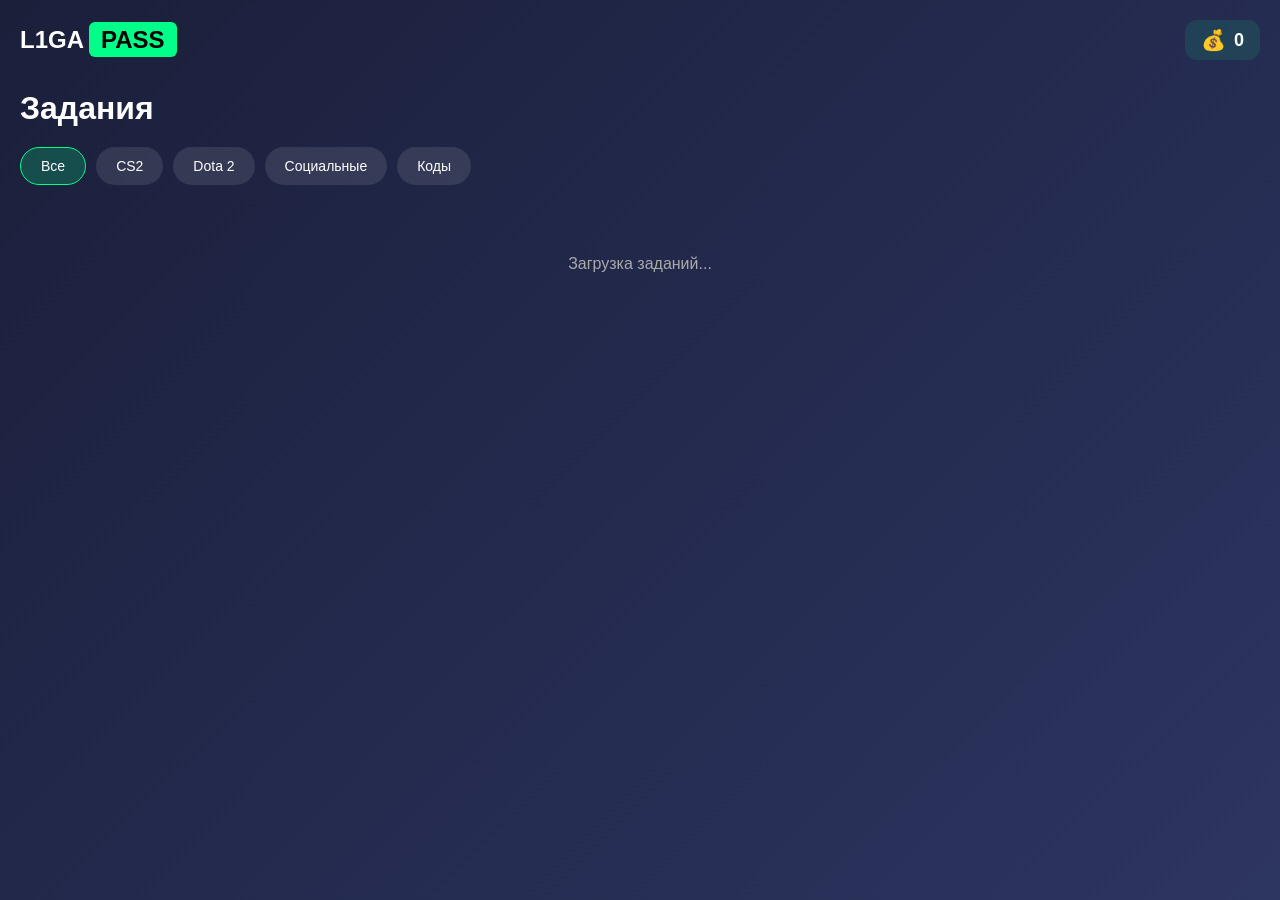
==== index.html @ b8427b1f "Add files via upload" ====
<!DOCTYPE html>
<html lang="ru">
<head>
    <meta charset="UTF-8">
    <meta name="viewport" content="width=device-width, initial-scale=1.0">
    <title>Задания</title>
    <script src="https://telegram.org/js/telegram-web-app.js"></script>
    <style>
        * {
            margin: 0;
            padding: 0;
            box-sizing: border-box;
        }

        body {
            font-family: -apple-system, BlinkMacSystemFont, 'Segoe UI', Roboto, sans-serif;
            background: linear-gradient(135deg, #1a1f3a 0%, #2d3561 100%);
            color: #fff;
            padding: 20px;
            min-height: 100vh;
        }

        .header {
            display: flex;
            justify-content: space-between;
            align-items: center;
            margin-bottom: 30px;
        }

        .logo {
            font-size: 24px;
            font-weight: bold;
        }

        .logo span {
            background: #00ff88;
            color: #000;
            padding: 4px 12px;
            border-radius: 6px;
            margin-left: 5px;
        }

        .balance {
            display: flex;
            align-items: center;
            gap: 8px;
            background: rgba(0, 255, 136, 0.1);
            padding: 8px 16px;
            border-radius: 12px;
            font-size: 18px;
            font-weight: 600;
        }

        .balance::before {
            content: '💰';
            font-size: 20px;
        }

        h1 {
            font-size: 32px;
            margin-bottom: 20px;
        }

        .tabs {
            display: flex;
            gap: 10px;
            margin-bottom: 25px;
            overflow-x: auto;
            padding-bottom: 5px;
        }

        .tab {
            background: rgba(255, 255, 255, 0.1);
            border: none;
            color: #fff;
            padding: 10px 20px;
            border-radius: 20px;
            cursor: pointer;
            font-size: 14px;
            white-space: nowrap;
            transition: all 0.3s;
        }

        .tab.active {
            background: rgba(0, 255, 136, 0.2);
            border: 1px solid #00ff88;
        }

        .task-card {
            background: linear-gradient(135deg, #2a3555 0%, #1f2744 100%);
            border-radius: 20px;
            padding: 20px;
            margin-bottom: 15px;
            position: relative;
            overflow: hidden;
            box-shadow: 0 4px 20px rgba(0, 0, 0, 0.3);
            transition: transform 0.3s;
        }

        .task-card:active {
            transform: scale(0.98);
        }

        .task-card.completed {
            opacity: 0.6;
        }

        .task-image {
            width: 100%;
            height: 180px;
            border-radius: 15px;
            margin-bottom: 15px;
            display: flex;
            align-items: center;
            justify-content: center;
            background: linear-gradient(135deg, #667eea 0%, #764ba2 100%);
            font-size: 60px;
            position: relative;
        }

        .task-image.reward {
            background: linear-gradient(135deg, #c6ea00 0%, #a0b900 100%);
        }

        .task-image .reward-badge {
            position: absolute;
            top: 15px;
            left: 15px;
            background: rgba(0, 0, 0, 0.7);
            padding: 8px 15px;
            border-radius: 10px;
            font-size: 16px;
            font-weight: bold;
            display: flex;
            align-items: center;
            gap: 5px;
        }

        .task-info {
            display: flex;
            align-items: center;
            gap: 10px;
            margin-bottom: 10px;
        }

        .task-reward {
            display: flex;
            align-items: center;
            gap: 5px;
            background: rgba(0, 255, 136, 0.2);
            padding: 6px 12px;
            border-radius: 8px;
            font-weight: 600;
        }

        .task-status {
            padding: 6px 12px;
            border-radius: 8px;
            font-size: 12px;
            font-weight: 600;
        }

        .task-status.on-pause {
            background: rgba(255, 68, 68, 0.2);
            color: #ff4444;
        }

        .task-status.completed-status {
            background: rgba(0, 255, 136, 0.2);
            color: #00ff88;
        }

        .task-progress {
            display: flex;
            align-items: center;
            gap: 10px;
            margin-top: 10px;
            font-size: 14px;
            color: #aaa;
        }

        .progress-bar {
            flex: 1;
            height: 6px;
            background: rgba(255, 255, 255, 0.1);
            border-radius: 3px;
            overflow: hidden;
        }

        .progress-fill {
            height: 100%;
            background: #00ff88;
            transition: width 0.3s;
        }

        .task-title {
            font-size: 18px;
            font-weight: 600;
            margin: 10px 0;
        }

        .task-description {
            color: #aaa;
            font-size: 14px;
            line-height: 1.5;
        }

        .btn {
            width: 100%;
            padding: 15px;
            border: none;
            border-radius: 12px;
            font-size: 16px;
            font-weight: 600;
            cursor: pointer;
            margin-top: 15px;
            transition: all 0.3s;
        }

        .btn-primary {
            background: #00ff88;
            color: #000;
        }

        .btn-primary:active {
            transform: scale(0.95);
        }

        .btn-disabled {
            background: rgba(255, 255, 255, 0.1);
            color: #666;
            cursor: not-allowed;
        }

        .loading {
            text-align: center;
            padding: 40px;
            color: #aaa;
        }

        .empty-state {
            text-align: center;
            padding: 60px 20px;
            color: #aaa;
        }

        .empty-state-icon {
            font-size: 80px;
            margin-bottom: 20px;
        }
    </style>
</head>
<body>
    <div class="header">
        <div class="logo">
            L1GA<span>PASS</span>
        </div>
        <div class="balance" id="balance">0</div>
    </div>

    <h1>Задания</h1>

    <div class="tabs">
        <button class="tab active" data-category="all">Все</button>
        <button class="tab" data-category="CS2">CS2</button>
        <button class="tab" data-category="Dota 2">Dota 2</button>
        <button class="tab" data-category="Социальные">Социальные</button>
        <button class="tab" data-category="Коды">Коды</button>
    </div>

    <div id="tasks-container">
        <div class="loading">Загрузка заданий...</div>
    </div>

    <script>
        const tg = window.Telegram.WebApp;
        tg.expand();
        tg.setHeaderColor('#1a1f3a');
        tg.setBackgroundColor('#1a1f3a');

        let userData = {
            balance: 0,
            completedTasks: []
        };

        let allTasks = [];
        let currentCategory = 'all';

        // Инициализация
        async function init() {
            const userId = tg.initDataUnsafe?.user?.id;
            
            if (!userId) {
                console.error('Не удалось получить ID пользователя');
                return;
            }

            // Загружаем данные пользователя
            await loadUserData(userId);
            
            // Загружаем задания
            await loadTasks();
            
            // Отображаем задания
            renderTasks();
        }

        // Загрузка данных пользователя (здесь должен быть запрос к твоему боту)
        async function loadUserData(userId) {
            // Временные данные для демо
            userData = {
                balance: 3000,
                completedTasks: []
            };
            
            document.getElementById('balance').textContent = userData.balance;
        }

        // Загрузка заданий
        async function loadTasks() {
            // Демо данные - замени на реальный API запрос
            allTasks = [
                {
                    id: 'task_1',
                    title: 'Приветственное задание: Первая ставка',
                    description: 'Сделай свою первую ставку на любое событие',
                    reward: 200,
                    category: 'CS2',
                    icon: '🎮',
                    status: 'on-pause',
                    progress: 0,
                    total: 1
                },
                {
                    id: 'task_2',
                    title: 'Поделись в соцсетях',
                    description: 'Поделись нашим ботом с друзьями',
                    reward: 150,
                    category: 'Социальные',
                    icon: '📱',
                    status: 'active',
                    progress: 0,
                    total: 1
                },
                {
                    id: 'task_3',
                    title: 'Турнир недели',
                    description: 'Участвуй в турнире и выиграй призы',
                    reward: 500,
                    category: 'Dota 2',
                    icon: '🏆',
                    status: 'active',
                    progress: 2,
                    total: 5
                }
            ];
        }

        // Отображение заданий
        function renderTasks() {
            const container = document.getElementById('tasks-container');
            
            const filteredTasks = currentCategory === 'all' 
                ? allTasks 
                : allTasks.filter(t => t.category === currentCategory);
            
            if (filteredTasks.length === 0) {
                container.innerHTML = `
                    <div class="empty-state">
                        <div class="empty-state-icon">📋</div>
                        <div>Нет заданий в этой категории</div>
                    </div>
                `;
                return;
            }

            container.innerHTML = filteredTasks.map(task => {
                const isCompleted = userData.completedTasks.includes(task.id);
                const progressPercent = Math.round((task.progress / task.total) * 100);
                
                return `
                    <div class="task-card ${isCompleted ? 'completed' : ''}" onclick="openTask('${task.id}')">
                        <div class="task-image ${task.icon === '💰' ? 'reward' : ''}">
                            <div class="reward-badge">💰 ${task.reward}</div>
                            <span style="font-size: 80px">${task.icon}</span>
                        </div>
                        
                        <div class="task-info">
                            <div class="task-reward">
                                💰 ${task.reward}
                            </div>
                            ${task.status === 'on-pause' ? `
                                <div class="task-status on-pause">❌ На паузе</div>
                            ` : ''}
                            ${isCompleted ? `
                                <div class="task-status completed-status">✅ Выполнено</div>
                            ` : ''}
                        </div>
                        
                        <div class="task-title">${task.title}</div>
                        <div class="task-description">${task.description}</div>
                        
                        ${task.total > 1 ? `
                            <div class="task-progress">
                                <div class="progress-bar">
                                    <div class="progress-fill" style="width: ${progressPercent}%"></div>
                                </div>
                                <span>${progressPercent}%</span>
                            </div>
                        ` : ''}
                        
                        ${!isCompleted && task.status !== 'on-pause' ? `
                            <button class="btn btn-primary" onclick="completeTask('${task.id}', event)">
                                Выполнить
                            </button>
                        ` : ''}
                        ${isCompleted ? `
                            <button class="btn btn-disabled">
                                ✅ Выполнено
                            </button>
                        ` : ''}
                    </div>
                `;
            }).join('');
        }

        // Открыть детали задания
        function openTask(taskId) {
            const task = allTasks.find(t => t.id === taskId);
            if (task) {
                tg.showAlert(`${task.title}\n\n${task.description}\n\nНаграда: ${task.reward} монет`);
            }
        }

        // Выполнить задание
        async function completeTask(taskId, event) {
            event.stopPropagation();
            
            const task = allTasks.find(t => t.id === taskId);
            if (!task) return;
            
            // Здесь должен быть запрос к твоему боту
            // Для демо просто обновляем локально
            userData.completedTasks.push(taskId);
            userData.balance += task.reward;
            
            document.getElementById('balance').textContent = userData.balance;
            
            tg.showAlert(`✅ Задание выполнено!\n\n+${task.reward} монет`);
            
            renderTasks();
        }

        // Переключение табов
        document.querySelectorAll('.tab').forEach(tab => {
            tab.addEventListener('click', () => {
                document.querySelectorAll('.tab').forEach(t => t.classList.remove('active'));
                tab.classList.add('active');
                currentCategory = tab.dataset.category;
                renderTasks();
            });
        });

        // Запуск
        init();
    </script>
</body>
</html>
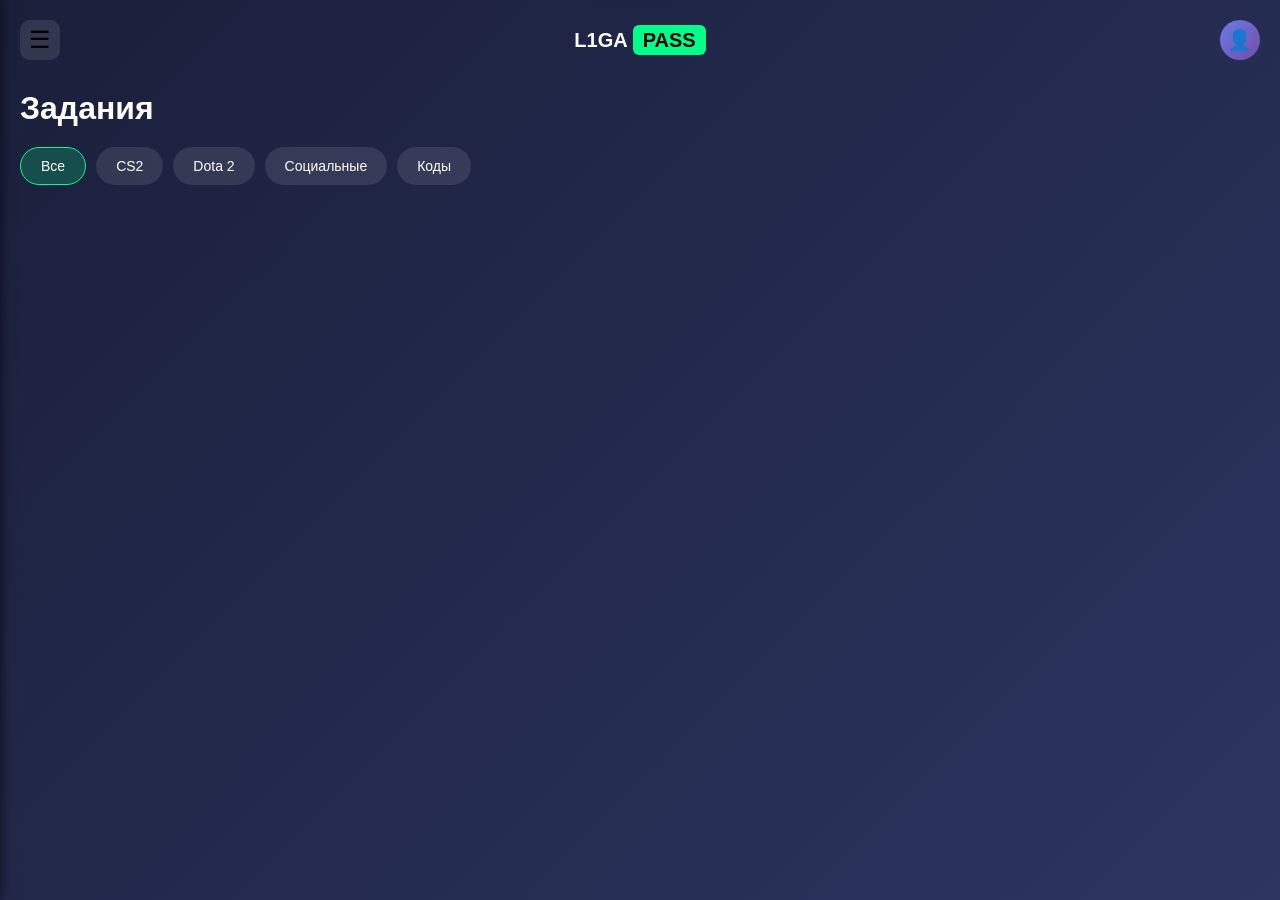
==== commit b8bd7706: "index.html" ====
--- a/index.html
+++ b/index.html
@@ -3,7 +3,7 @@
 <head>
     <meta charset="UTF-8">
     <meta name="viewport" content="width=device-width, initial-scale=1.0">
-    <title>Задания</title>
+    <title>L1GA PASS</title>
     <script src="https://telegram.org/js/telegram-web-app.js"></script>
     <style>
         * {
@@ -16,6 +16,93 @@
             font-family: -apple-system, BlinkMacSystemFont, 'Segoe UI', Roboto, sans-serif;
             background: linear-gradient(135deg, #1a1f3a 0%, #2d3561 100%);
             color: #fff;
+            min-height: 100vh;
+            overflow-x: hidden;
+        }
+
+        /* Бургер меню */
+        .menu-overlay {
+            position: fixed;
+            top: 0;
+            left: -300px;
+            width: 300px;
+            height: 100vh;
+            background: #1a1f3a;
+            z-index: 1000;
+            transition: left 0.3s;
+            padding: 20px;
+            box-shadow: 2px 0 10px rgba(0,0,0,0.5);
+        }
+
+        .menu-overlay.active {
+            left: 0;
+        }
+
+        .menu-backdrop {
+            position: fixed;
+            top: 0;
+            left: 0;
+            width: 100%;
+            height: 100vh;
+            background: rgba(0, 0, 0, 0.5);
+            z-index: 999;
+            display: none;
+        }
+
+        .menu-backdrop.active {
+            display: block;
+        }
+
+        .menu-close {
+            width: 32px;
+            height: 32px;
+            background: rgba(255,255,255,0.1);
+            border: none;
+            color: #fff;
+            font-size: 20px;
+            border-radius: 8px;
+            cursor: pointer;
+            margin-bottom: 30px;
+        }
+
+        .menu-items {
+            display: flex;
+            flex-direction: column;
+            gap: 5px;
+        }
+
+        .menu-item {
+            display: flex;
+            align-items: center;
+            gap: 15px;
+            padding: 15px;
+            background: rgba(255,255,255,0.05);
+            border-radius: 12px;
+            cursor: pointer;
+            transition: all 0.3s;
+            border: 2px solid transparent;
+        }
+
+        .menu-item.active {
+            background: rgba(0, 255, 136, 0.1);
+            border-color: #00ff88;
+        }
+
+        .menu-item:hover {
+            background: rgba(255,255,255,0.1);
+        }
+
+        .menu-item-icon {
+            font-size: 24px;
+        }
+
+        .menu-item-text {
+            font-size: 16px;
+            font-weight: 500;
+        }
+
+        /* Контейнер приложения */
+        .app-container {
             padding: 20px;
             min-height: 100vh;
         }
@@ -27,35 +114,150 @@
             margin-bottom: 30px;
         }
 
+        .burger-btn {
+            width: 40px;
+            height: 40px;
+            background: rgba(255,255,255,0.1);
+            border: none;
+            border-radius: 10px;
+            cursor: pointer;
+            display: flex;
+            align-items: center;
+            justify-content: center;
+            font-size: 24px;
+        }
+
         .logo {
-            font-size: 24px;
+            font-size: 20px;
             font-weight: bold;
         }
 
         .logo span {
             background: #00ff88;
             color: #000;
-            padding: 4px 12px;
+            padding: 4px 10px;
             border-radius: 6px;
             margin-left: 5px;
         }
 
-        .balance {
-            display: flex;
-            align-items: center;
-            gap: 8px;
-            background: rgba(0, 255, 136, 0.1);
-            padding: 8px 16px;
+        .user-avatar {
+            width: 40px;
+            height: 40px;
+            border-radius: 50%;
+            background: linear-gradient(135deg, #667eea 0%, #764ba2 100%);
+            display: flex;
+            align-items: center;
+            justify-content: center;
+            font-size: 20px;
+            cursor: pointer;
+        }
+
+        /* Страницы */
+        .page {
+            display: none;
+        }
+
+        .page.active {
+            display: block;
+        }
+
+        /* Профиль */
+        .profile-header {
+            text-align: center;
+            margin-bottom: 30px;
+        }
+
+        .profile-avatar {
+            width: 80px;
+            height: 80px;
+            border-radius: 50%;
+            margin: 0 auto 15px;
+            background: linear-gradient(135deg, #667eea 0%, #764ba2 100%);
+            display: flex;
+            align-items: center;
+            justify-content: center;
+            font-size: 40px;
+        }
+
+        .profile-id {
+            color: #00ff88;
+            font-size: 12px;
+            margin-bottom: 5px;
+        }
+
+        .profile-name {
+            font-size: 24px;
+            font-weight: bold;
+            margin-bottom: 20px;
+        }
+
+        .balance-card {
+            background: linear-gradient(135deg, #2a3555 0%, #1f2744 100%);
+            border-radius: 20px;
+            padding: 25px;
+            margin-bottom: 20px;
+            text-align: center;
+        }
+
+        .balance-label {
+            color: #00ff88;
+            font-size: 14px;
+            margin-bottom: 10px;
+        }
+
+        .balance-amount {
+            font-size: 36px;
+            font-weight: bold;
+            display: flex;
+            align-items: center;
+            justify-content: center;
+            gap: 10px;
+        }
+
+        .stats-grid {
+            display: grid;
+            grid-template-columns: 1fr 1fr;
+            gap: 15px;
+            margin-bottom: 20px;
+        }
+
+        .stat-card {
+            background: linear-gradient(135deg, #2a3555 0%, #1f2744 100%);
+            border-radius: 15px;
+            padding: 20px;
+            text-align: center;
+        }
+
+        .stat-label {
+            color: #aaa;
+            font-size: 12px;
+            margin-bottom: 8px;
+            text-transform: uppercase;
+        }
+
+        .stat-value {
+            font-size: 28px;
+            font-weight: bold;
+        }
+
+        .stat-rank {
+            background: linear-gradient(135deg, #667eea 0%, #764ba2 100%);
+        }
+
+        .btn-profile {
+            width: 100%;
+            padding: 15px;
+            background: rgba(255,255,255,0.1);
+            border: none;
             border-radius: 12px;
-            font-size: 18px;
+            color: #fff;
+            font-size: 16px;
             font-weight: 600;
-        }
-
-        .balance::before {
-            content: '💰';
-            font-size: 20px;
-        }
-
+            cursor: pointer;
+            margin-top: 10px;
+        }
+
+        /* Задания */
         h1 {
             font-size: 32px;
             margin-bottom: 20px;
@@ -160,37 +362,9 @@
             font-weight: 600;
         }
 
-        .task-status.on-pause {
-            background: rgba(255, 68, 68, 0.2);
-            color: #ff4444;
-        }
-
         .task-status.completed-status {
             background: rgba(0, 255, 136, 0.2);
             color: #00ff88;
-        }
-
-        .task-progress {
-            display: flex;
-            align-items: center;
-            gap: 10px;
-            margin-top: 10px;
-            font-size: 14px;
-            color: #aaa;
-        }
-
-        .progress-bar {
-            flex: 1;
-            height: 6px;
-            background: rgba(255, 255, 255, 0.1);
-            border-radius: 3px;
-            overflow: hidden;
-        }
-
-        .progress-fill {
-            height: 100%;
-            background: #00ff88;
-            transition: width 0.3s;
         }
 
         .task-title {
@@ -232,44 +406,156 @@
             cursor: not-allowed;
         }
 
-        .loading {
-            text-align: center;
-            padding: 40px;
-            color: #aaa;
-        }
-
-        .empty-state {
-            text-align: center;
-            padding: 60px 20px;
-            color: #aaa;
-        }
-
-        .empty-state-icon {
-            font-size: 80px;
-            margin-bottom: 20px;
+        .notification {
+            position: fixed;
+            top: 20px;
+            left: 50%;
+            transform: translateX(-50%) translateY(-100px);
+            background: linear-gradient(135deg, #2a3555 0%, #1f2744 100%);
+            padding: 15px 25px;
+            border-radius: 12px;
+            box-shadow: 0 4px 20px rgba(0,0,0,0.5);
+            z-index: 2000;
+            transition: transform 0.3s;
+            display: flex;
+            align-items: center;
+            gap: 10px;
+        }
+
+        .notification.show {
+            transform: translateX(-50%) translateY(0);
+        }
+
+        .notification-icon {
+            font-size: 24px;
         }
     </style>
 </head>
 <body>
-    <div class="header">
-        <div class="logo">
-            L1GA<span>PASS</span>
+    <!-- Меню -->
+    <div class="menu-backdrop" id="menuBackdrop" onclick="closeMenu()"></div>
+    <div class="menu-overlay" id="menuOverlay">
+        <button class="menu-close" onclick="closeMenu()">✕</button>
+        
+        <div class="menu-items">
+            <div class="menu-item active" data-page="tasks">
+                <span class="menu-item-icon">🎮</span>
+                <span class="menu-item-text">Задания</span>
+            </div>
+            <div class="menu-item" data-page="profile">
+                <span class="menu-item-icon">👤</span>
+                <span class="menu-item-text">Профиль</span>
+            </div>
+            <div class="menu-item" data-page="season">
+                <span class="menu-item-icon">🎫</span>
+                <span class="menu-item-text">Season Pass</span>
+            </div>
+            <div class="menu-item" data-page="shop">
+                <span class="menu-item-icon">🛒</span>
+                <span class="menu-item-text">Магазин</span>
+            </div>
+            <div class="menu-item" data-page="rating">
+                <span class="menu-item-icon">🏆</span>
+                <span class="menu-item-text">Рейтинг</span>
+            </div>
         </div>
-        <div class="balance" id="balance">0</div>
     </div>
 
-    <h1>Задания</h1>
-
-    <div class="tabs">
-        <button class="tab active" data-category="all">Все</button>
-        <button class="tab" data-category="CS2">CS2</button>
-        <button class="tab" data-category="Dota 2">Dota 2</button>
-        <button class="tab" data-category="Социальные">Социальные</button>
-        <button class="tab" data-category="Коды">Коды</button>
+    <!-- Уведомление -->
+    <div class="notification" id="notification">
+        <span class="notification-icon">✅</span>
+        <span id="notificationText"></span>
     </div>
 
-    <div id="tasks-container">
-        <div class="loading">Загрузка заданий...</div>
+    <!-- Контейнер -->
+    <div class="app-container">
+        <div class="header">
+            <button class="burger-btn" onclick="openMenu()">☰</button>
+            <div class="logo">L1GA<span>PASS</span></div>
+            <div class="user-avatar" onclick="showPage('profile')">
+                <span id="userAvatarIcon">👤</span>
+            </div>
+        </div>
+
+        <!-- Страница: Профиль -->
+        <div class="page" id="page-profile">
+            <div class="profile-header">
+                <div class="profile-avatar">
+                    <span id="profileAvatarIcon">👤</span>
+                </div>
+                <div class="profile-id" id="profileId">#12345678</div>
+                <div class="profile-name" id="profileName">kwke</div>
+            </div>
+
+            <div class="balance-card">
+                <div class="balance-label">LIGA COIN</div>
+                <div class="balance-amount">
+                    💰 <span id="profileBalance">0</span>
+                </div>
+            </div>
+
+            <div class="stats-grid">
+                <div class="stat-card">
+                    <div class="stat-label">Активировано кодов</div>
+                    <div class="stat-value" id="statCodes">0</div>
+                </div>
+                <div class="stat-card stat-rank">
+                    <div class="stat-label">Рейтинг</div>
+                    <div class="stat-value" id="statRank">#999</div>
+                </div>
+                <div class="stat-card">
+                    <div class="stat-label">Завершено</div>
+                    <div class="stat-value" id="statCompleted">0</div>
+                </div>
+                <div class="stat-card">
+                    <div class="stat-label">Стоимость рюкзака</div>
+                    <div class="stat-value" style="font-size: 18px">💰 <span id="statValue">0</span></div>
+                </div>
+            </div>
+
+            <button class="btn-profile">Редактировать профиль</button>
+            <button class="btn-profile">Открыть рюкзак</button>
+        </div>
+
+        <!-- Страница: Задания -->
+        <div class="page active" id="page-tasks">
+            <h1>Задания</h1>
+
+            <div class="tabs">
+                <button class="tab active" data-category="all">Все</button>
+                <button class="tab" data-category="CS2">CS2</button>
+                <button class="tab" data-category="Dota 2">Dota 2</button>
+                <button class="tab" data-category="Социальные">Социальные</button>
+                <button class="tab" data-category="Коды">Коды</button>
+            </div>
+
+            <div id="tasks-container"></div>
+        </div>
+
+        <!-- Другие страницы (заглушки) -->
+        <div class="page" id="page-season">
+            <h1>Season Pass</h1>
+            <div style="text-align: center; padding: 60px 20px; color: #aaa;">
+                <div style="font-size: 80px; margin-bottom: 20px;">🎫</div>
+                <div>Скоро здесь появится Season Pass</div>
+            </div>
+        </div>
+
+        <div class="page" id="page-shop">
+            <h1>Магазин</h1>
+            <div style="text-align: center; padding: 60px 20px; color: #aaa;">
+                <div style="font-size: 80px; margin-bottom: 20px;">🛒</div>
+                <div>Магазин в разработке</div>
+            </div>
+        </div>
+
+        <div class="page" id="page-rating">
+            <h1>Рейтинг</h1>
+            <div style="text-align: center; padding: 60px 20px; color: #aaa;">
+                <div style="font-size: 80px; margin-bottom: 20px;">🏆</div>
+                <div>Таблица лидеров скоро</div>
+            </div>
+        </div>
     </div>
 
     <script>
@@ -280,45 +566,96 @@
 
         let userData = {
             balance: 0,
-            completedTasks: []
+            completedTasks: [],
+            codesActivated: 0,
+            rank: 999,
+            backpackValue: 0
         };
 
         let allTasks = [];
         let currentCategory = 'all';
 
+        // Меню
+        function openMenu() {
+            document.getElementById('menuOverlay').classList.add('active');
+            document.getElementById('menuBackdrop').classList.add('active');
+        }
+
+        function closeMenu() {
+            document.getElementById('menuOverlay').classList.remove('active');
+            document.getElementById('menuBackdrop').classList.remove('active');
+        }
+
+        // Переключение страниц
+        function showPage(pageName) {
+            document.querySelectorAll('.page').forEach(p => p.classList.remove('active'));
+            document.getElementById(`page-${pageName}`).classList.add('active');
+            
+            document.querySelectorAll('.menu-item').forEach(m => m.classList.remove('active'));
+            document.querySelector(`[data-page="${pageName}"]`)?.classList.add('active');
+            
+            closeMenu();
+            
+            if (pageName === 'profile') {
+                updateProfile();
+            }
+        }
+
+        // Уведомления
+        function showNotification(text, icon = '✅') {
+            const notification = document.getElementById('notification');
+            const iconEl = notification.querySelector('.notification-icon');
+            const textEl = document.getElementById('notificationText');
+            
+            iconEl.textContent = icon;
+            textEl.textContent = text;
+            
+            notification.classList.add('show');
+            
+            setTimeout(() => {
+                notification.classList.remove('show');
+            }, 3000);
+        }
+
         // Инициализация
         async function init() {
-            const userId = tg.initDataUnsafe?.user?.id;
-            
-            if (!userId) {
-                console.error('Не удалось получить ID пользователя');
-                return;
+            const user = tg.initDataUnsafe?.user;
+            
+            if (user) {
+                const emoji = user.first_name?.[0] || '👤';
+                document.getElementById('userAvatarIcon').textContent = emoji;
+                document.getElementById('profileAvatarIcon').textContent = emoji;
+                document.getElementById('profileName').textContent = user.first_name || 'User';
+                document.getElementById('profileId').textContent = `#${user.id}`;
             }
 
-            // Загружаем данные пользователя
-            await loadUserData(userId);
-            
-            // Загружаем задания
+            await loadUserData();
             await loadTasks();
-            
-            // Отображаем задания
             renderTasks();
-        }
-
-        // Загрузка данных пользователя (здесь должен быть запрос к твоему боту)
-        async function loadUserData(userId) {
-            // Временные данные для демо
+            updateProfile();
+        }
+
+        async function loadUserData() {
             userData = {
-                balance: 3000,
-                completedTasks: []
+                balance: 17610,
+                completedTasks: [],
+                codesActivated: 295,
+                rank: 186,
+                backpackValue: 3040000
             };
             
-            document.getElementById('balance').textContent = userData.balance;
-        }
-
-        // Загрузка заданий
+            updateProfile();
+        }
+
+        function updateProfile() {
+            document.getElementById('profileBalance').textContent = userData.balance.toLocaleString();
+            document.getElementById('statCodes').textContent = userData.codesActivated;
+            document.getElementById('statRank').textContent = `#${userData.rank}`;
+            document.getElementById('statCompleted').textContent = userData.completedTasks.length;
+            document.getElementById('statValue').textContent = userData.backpackValue.toLocaleString();
+        }
+
         async function loadTasks() {
-            // Демо данные - замени на реальный API запрос
             allTasks = [
                 {
                     id: 'task_1',
@@ -326,10 +663,7 @@
                     description: 'Сделай свою первую ставку на любое событие',
                     reward: 200,
                     category: 'CS2',
-                    icon: '🎮',
-                    status: 'on-pause',
-                    progress: 0,
-                    total: 1
+                    icon: '🎮'
                 },
                 {
                     id: 'task_2',
@@ -337,10 +671,7 @@
                     description: 'Поделись нашим ботом с друзьями',
                     reward: 150,
                     category: 'Социальные',
-                    icon: '📱',
-                    status: 'active',
-                    progress: 0,
-                    total: 1
+                    icon: '📱'
                 },
                 {
                     id: 'task_3',
@@ -348,15 +679,11 @@
                     description: 'Участвуй в турнире и выиграй призы',
                     reward: 500,
                     category: 'Dota 2',
-                    icon: '🏆',
-                    status: 'active',
-                    progress: 2,
-                    total: 5
+                    icon: '🏆'
                 }
             ];
         }
 
-        // Отображение заданий
         function renderTasks() {
             const container = document.getElementById('tasks-container');
             
@@ -366,8 +693,8 @@
             
             if (filteredTasks.length === 0) {
                 container.innerHTML = `
-                    <div class="empty-state">
-                        <div class="empty-state-icon">📋</div>
+                    <div style="text-align: center; padding: 60px 20px; color: #aaa;">
+                        <div style="font-size: 80px; margin-bottom: 20px;">📋</div>
                         <div>Нет заданий в этой категории</div>
                     </div>
                 `;
@@ -376,82 +703,48 @@
 
             container.innerHTML = filteredTasks.map(task => {
                 const isCompleted = userData.completedTasks.includes(task.id);
-                const progressPercent = Math.round((task.progress / task.total) * 100);
                 
                 return `
-                    <div class="task-card ${isCompleted ? 'completed' : ''}" onclick="openTask('${task.id}')">
+                    <div class="task-card ${isCompleted ? 'completed' : ''}">
                         <div class="task-image ${task.icon === '💰' ? 'reward' : ''}">
                             <div class="reward-badge">💰 ${task.reward}</div>
                             <span style="font-size: 80px">${task.icon}</span>
                         </div>
                         
                         <div class="task-info">
-                            <div class="task-reward">
-                                💰 ${task.reward}
-                            </div>
-                            ${task.status === 'on-pause' ? `
-                                <div class="task-status on-pause">❌ На паузе</div>
-                            ` : ''}
-                            ${isCompleted ? `
-                                <div class="task-status completed-status">✅ Выполнено</div>
-                            ` : ''}
+                            <div class="task-reward">💰 ${task.reward}</div>
+                            ${isCompleted ? `<div class="task-status completed-status">✅ Выполнено</div>` : ''}
                         </div>
                         
                         <div class="task-title">${task.title}</div>
                         <div class="task-description">${task.description}</div>
                         
-                        ${task.total > 1 ? `
-                            <div class="task-progress">
-                                <div class="progress-bar">
-                                    <div class="progress-fill" style="width: ${progressPercent}%"></div>
-                                </div>
-                                <span>${progressPercent}%</span>
-                            </div>
-                        ` : ''}
-                        
-                        ${!isCompleted && task.status !== 'on-pause' ? `
-                            <button class="btn btn-primary" onclick="completeTask('${task.id}', event)">
+                        ${!isCompleted ? `
+                            <button class="btn btn-primary" onclick="completeTask('${task.id}')">
                                 Выполнить
                             </button>
-                        ` : ''}
-                        ${isCompleted ? `
-                            <button class="btn btn-disabled">
-                                ✅ Выполнено
-                            </button>
-                        ` : ''}
+                        ` : `
+                            <button class="btn btn-disabled">✅ Выполнено</button>
+                        `}
                     </div>
                 `;
             }).join('');
         }
 
-        // Открыть детали задания
-        function openTask(taskId) {
-            const task = allTasks.find(t => t.id === taskId);
-            if (task) {
-                tg.showAlert(`${task.title}\n\n${task.description}\n\nНаграда: ${task.reward} монет`);
-            }
-        }
-
-        // Выполнить задание
-        async function completeTask(taskId, event) {
-            event.stopPropagation();
-            
+        async function completeTask(taskId) {
             const task = allTasks.find(t => t.id === taskId);
             if (!task) return;
             
-            // Здесь должен быть запрос к твоему боту
-            // Для демо просто обновляем локально
             userData.completedTasks.push(taskId);
             userData.balance += task.reward;
             
-            document.getElementById('balance').textContent = userData.balance;
-            
-            tg.showAlert(`✅ Задание выполнено!\n\n+${task.reward} монет`);
-            
+            updateProfile();
             renderTasks();
-        }
-
-        // Переключение табов
+            
+            showNotification(`Задание выполнено! +${task.reward} монет`, '✅');
+        }
+
+        // Табы
         document.querySelectorAll('.tab').forEach(tab => {
             tab.addEventListener('click', () => {
                 document.querySelectorAll('.tab').forEach(t => t.classList.remove('active'));
@@ -461,8 +754,14 @@
             });
         });
 
-        // Запуск
+        // Меню навигация
+        document.querySelectorAll('.menu-item').forEach(item => {
+            item.addEventListener('click', () => {
+                showPage(item.dataset.page);
+            });
+        });
+
         init();
     </script>
 </body>
-</html>+</html>
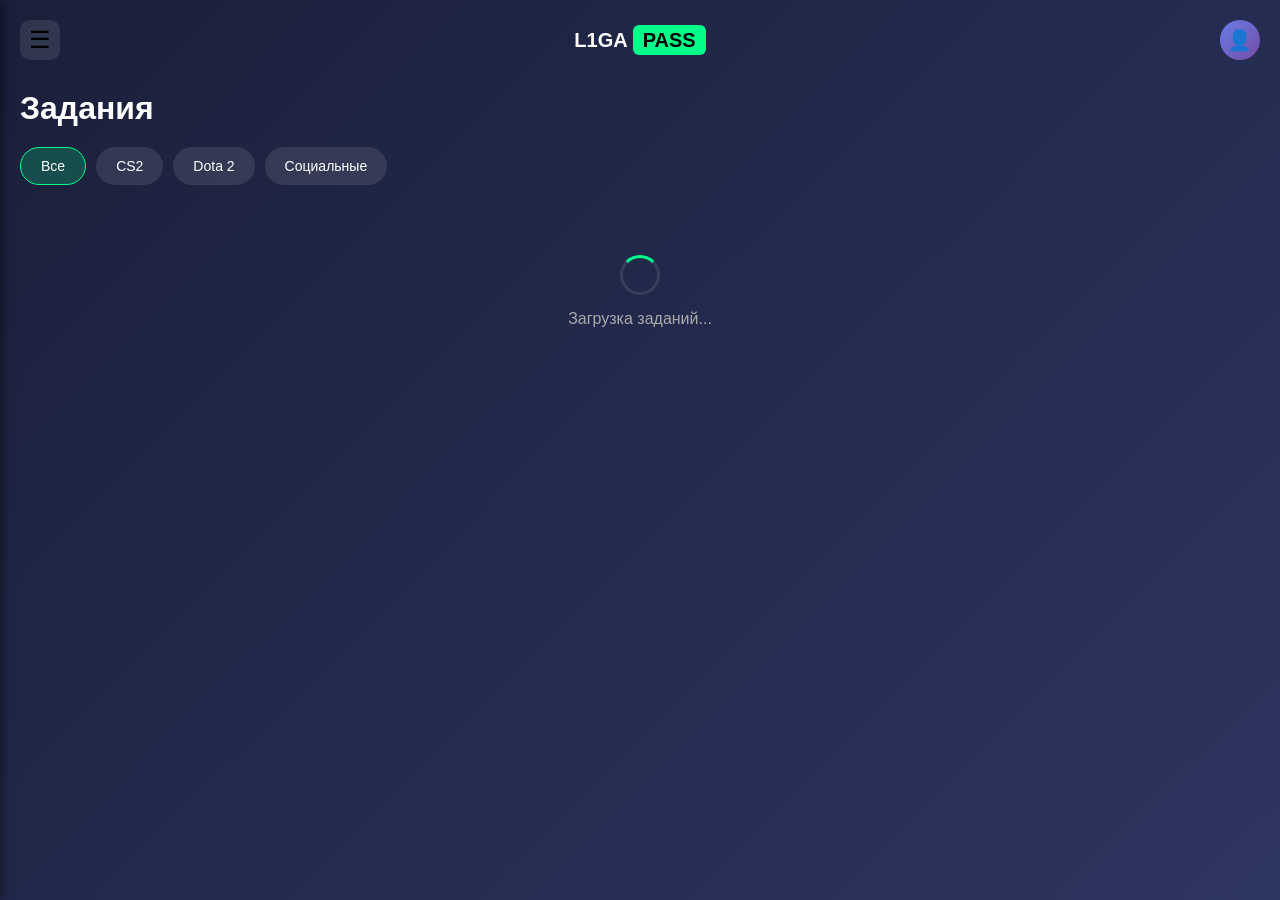
==== commit 23d26f70: "Update index.html" ====
--- a/index.html
+++ b/index.html
@@ -20,7 +20,88 @@
             overflow-x: hidden;
         }
 
-        /* Бургер меню */
+        /* Модальное окно регистрации */
+        .modal {
+            position: fixed;
+            top: 0;
+            left: 0;
+            width: 100%;
+            height: 100vh;
+            background: rgba(0, 0, 0, 0.9);
+            display: flex;
+            align-items: center;
+            justify-content: center;
+            z-index: 3000;
+            padding: 20px;
+        }
+
+        .modal-content {
+            background: linear-gradient(135deg, #2a3555 0%, #1f2744 100%);
+            border-radius: 20px;
+            padding: 40px 30px;
+            max-width: 400px;
+            width: 100%;
+            text-align: center;
+        }
+
+        .modal-icon {
+            font-size: 80px;
+            margin-bottom: 20px;
+        }
+
+        .modal-title {
+            font-size: 24px;
+            font-weight: bold;
+            margin-bottom: 10px;
+        }
+
+        .modal-text {
+            color: #aaa;
+            margin-bottom: 30px;
+            line-height: 1.5;
+        }
+
+        .input-group {
+            margin-bottom: 20px;
+        }
+
+        .input-label {
+            display: block;
+            text-align: left;
+            margin-bottom: 8px;
+            color: #aaa;
+            font-size: 14px;
+        }
+
+        .input {
+            width: 100%;
+            padding: 15px;
+            background: rgba(255,255,255,0.1);
+            border: 2px solid rgba(255,255,255,0.1);
+            border-radius: 12px;
+            color: #fff;
+            font-size: 16px;
+            transition: all 0.3s;
+        }
+
+        .input:focus {
+            outline: none;
+            border-color: #00ff88;
+            background: rgba(255,255,255,0.15);
+        }
+
+        .input-error {
+            border-color: #ff4444;
+        }
+
+        .error-text {
+            color: #ff4444;
+            font-size: 14px;
+            margin-top: 8px;
+            text-align: left;
+        }
+
+        /* Меню */
         .menu-overlay {
             position: fixed;
             top: 0;
@@ -101,7 +182,7 @@
             font-weight: 500;
         }
 
-        /* Контейнер приложения */
+        /* Контейнер */
         .app-container {
             padding: 20px;
             min-height: 100vh;
@@ -238,23 +319,6 @@
         .stat-value {
             font-size: 28px;
             font-weight: bold;
-        }
-
-        .stat-rank {
-            background: linear-gradient(135deg, #667eea 0%, #764ba2 100%);
-        }
-
-        .btn-profile {
-            width: 100%;
-            padding: 15px;
-            background: rgba(255,255,255,0.1);
-            border: none;
-            border-radius: 12px;
-            color: #fff;
-            font-size: 16px;
-            font-weight: 600;
-            cursor: pointer;
-            margin-top: 10px;
         }
 
         /* Задания */
@@ -293,18 +357,12 @@
             border-radius: 20px;
             padding: 20px;
             margin-bottom: 15px;
-            position: relative;
-            overflow: hidden;
             box-shadow: 0 4px 20px rgba(0, 0, 0, 0.3);
             transition: transform 0.3s;
         }
 
         .task-card:active {
             transform: scale(0.98);
-        }
-
-        .task-card.completed {
-            opacity: 0.6;
         }
 
         .task-image {
@@ -318,10 +376,6 @@
             background: linear-gradient(135deg, #667eea 0%, #764ba2 100%);
             font-size: 60px;
             position: relative;
-        }
-
-        .task-image.reward {
-            background: linear-gradient(135deg, #c6ea00 0%, #a0b900 100%);
         }
 
         .task-image .reward-badge {
@@ -333,9 +387,6 @@
             border-radius: 10px;
             font-size: 16px;
             font-weight: bold;
-            display: flex;
-            align-items: center;
-            gap: 5px;
         }
 
         .task-info {
@@ -343,6 +394,7 @@
             align-items: center;
             gap: 10px;
             margin-bottom: 10px;
+            flex-wrap: wrap;
         }
 
         .task-reward {
@@ -362,9 +414,19 @@
             font-weight: 600;
         }
 
-        .task-status.completed-status {
+        .task-status.completed {
             background: rgba(0, 255, 136, 0.2);
             color: #00ff88;
+        }
+
+        .task-status.checking {
+            background: rgba(255, 165, 0, 0.2);
+            color: #ffa500;
+        }
+
+        .task-status.pending {
+            background: rgba(100, 100, 255, 0.2);
+            color: #6464ff;
         }
 
         .task-title {
@@ -396,7 +458,17 @@
             color: #000;
         }
 
-        .btn-primary:active {
+        .btn-secondary {
+            background: rgba(100, 100, 255, 0.3);
+            color: #fff;
+        }
+
+        .btn-warning {
+            background: rgba(255, 165, 0, 0.3);
+            color: #fff;
+        }
+
+        .btn:active {
             transform: scale(0.95);
         }
 
@@ -426,12 +498,46 @@
             transform: translateX(-50%) translateY(0);
         }
 
-        .notification-icon {
-            font-size: 24px;
+        .loading {
+            text-align: center;
+            padding: 40px;
+            color: #aaa;
+        }
+
+        .loading-spinner {
+            border: 3px solid rgba(255,255,255,0.1);
+            border-top: 3px solid #00ff88;
+            border-radius: 50%;
+            width: 40px;
+            height: 40px;
+            animation: spin 1s linear infinite;
+            margin: 0 auto 15px;
+        }
+
+        @keyframes spin {
+            0% { transform: rotate(0deg); }
+            100% { transform: rotate(360deg); }
         }
     </style>
 </head>
 <body>
+    <!-- Модальное окно регистрации -->
+    <div class="modal" id="registrationModal" style="display: none;">
+        <div class="modal-content">
+            <div class="modal-icon">👋</div>
+            <div class="modal-title">Добро пожаловать!</div>
+            <div class="modal-text">Придумай свой уникальный никнейм</div>
+            
+            <div class="input-group">
+                <label class="input-label">Никнейм</label>
+                <input type="text" class="input" id="nicknameInput" placeholder="Введи ник" maxlength="20">
+                <div class="error-text" id="nicknameError" style="display: none;"></div>
+            </div>
+            
+            <button class="btn btn-primary" onclick="createProfile()">Создать профиль</button>
+        </div>
+    </div>
+
     <!-- Меню -->
     <div class="menu-backdrop" id="menuBackdrop" onclick="closeMenu()"></div>
     <div class="menu-overlay" id="menuOverlay">
@@ -446,18 +552,6 @@
                 <span class="menu-item-icon">👤</span>
                 <span class="menu-item-text">Профиль</span>
             </div>
-            <div class="menu-item" data-page="season">
-                <span class="menu-item-icon">🎫</span>
-                <span class="menu-item-text">Season Pass</span>
-            </div>
-            <div class="menu-item" data-page="shop">
-                <span class="menu-item-icon">🛒</span>
-                <span class="menu-item-text">Магазин</span>
-            </div>
-            <div class="menu-item" data-page="rating">
-                <span class="menu-item-icon">🏆</span>
-                <span class="menu-item-text">Рейтинг</span>
-            </div>
         </div>
     </div>
 
@@ -484,7 +578,7 @@
                     <span id="profileAvatarIcon">👤</span>
                 </div>
                 <div class="profile-id" id="profileId">#12345678</div>
-                <div class="profile-name" id="profileName">kwke</div>
+                <div class="profile-name" id="profileName">Loading...</div>
             </div>
 
             <div class="balance-card">
@@ -496,25 +590,14 @@
 
             <div class="stats-grid">
                 <div class="stat-card">
-                    <div class="stat-label">Активировано кодов</div>
-                    <div class="stat-value" id="statCodes">0</div>
-                </div>
-                <div class="stat-card stat-rank">
-                    <div class="stat-label">Рейтинг</div>
-                    <div class="stat-value" id="statRank">#999</div>
-                </div>
-                <div class="stat-card">
-                    <div class="stat-label">Завершено</div>
+                    <div class="stat-label">Завершено заданий</div>
                     <div class="stat-value" id="statCompleted">0</div>
                 </div>
                 <div class="stat-card">
-                    <div class="stat-label">Стоимость рюкзака</div>
-                    <div class="stat-value" style="font-size: 18px">💰 <span id="statValue">0</span></div>
+                    <div class="stat-label">На проверке</div>
+                    <div class="stat-value" id="statChecking">0</div>
                 </div>
             </div>
-
-            <button class="btn-profile">Редактировать профиль</button>
-            <button class="btn-profile">Открыть рюкзак</button>
         </div>
 
         <!-- Страница: Задания -->
@@ -526,34 +609,13 @@
                 <button class="tab" data-category="CS2">CS2</button>
                 <button class="tab" data-category="Dota 2">Dota 2</button>
                 <button class="tab" data-category="Социальные">Социальные</button>
-                <button class="tab" data-category="Коды">Коды</button>
             </div>
 
-            <div id="tasks-container"></div>
-        </div>
-
-        <!-- Другие страницы (заглушки) -->
-        <div class="page" id="page-season">
-            <h1>Season Pass</h1>
-            <div style="text-align: center; padding: 60px 20px; color: #aaa;">
-                <div style="font-size: 80px; margin-bottom: 20px;">🎫</div>
-                <div>Скоро здесь появится Season Pass</div>
-            </div>
-        </div>
-
-        <div class="page" id="page-shop">
-            <h1>Магазин</h1>
-            <div style="text-align: center; padding: 60px 20px; color: #aaa;">
-                <div style="font-size: 80px; margin-bottom: 20px;">🛒</div>
-                <div>Магазин в разработке</div>
-            </div>
-        </div>
-
-        <div class="page" id="page-rating">
-            <h1>Рейтинг</h1>
-            <div style="text-align: center; padding: 60px 20px; color: #aaa;">
-                <div style="font-size: 80px; margin-bottom: 20px;">🏆</div>
-                <div>Таблица лидеров скоро</div>
+            <div id="tasks-container">
+                <div class="loading">
+                    <div class="loading-spinner"></div>
+                    Загрузка заданий...
+                </div>
             </div>
         </div>
     </div>
@@ -564,16 +626,12 @@
         tg.setHeaderColor('#1a1f3a');
         tg.setBackgroundColor('#1a1f3a');
 
-        let userData = {
-            balance: 0,
-            completedTasks: [],
-            codesActivated: 0,
-            rank: 999,
-            backpackValue: 0
-        };
-
+        const API_URL = 'http://localhost:3000/api';
+        
+        let userData = null;
         let allTasks = [];
         let currentCategory = 'all';
+        let telegramId = null;
 
         // Меню
         function openMenu() {
@@ -604,12 +662,8 @@
         // Уведомления
         function showNotification(text, icon = '✅') {
             const notification = document.getElementById('notification');
-            const iconEl = notification.querySelector('.notification-icon');
-            const textEl = document.getElementById('notificationText');
-            
-            iconEl.textContent = icon;
-            textEl.textContent = text;
-            
+            notification.querySelector('.notification-icon').textContent = icon;
+            document.getElementById('notificationText').textContent = text;
             notification.classList.add('show');
             
             setTimeout(() => {
@@ -617,71 +671,93 @@
             }, 3000);
         }
 
-        // Инициализация
-        async function init() {
-            const user = tg.initDataUnsafe?.user;
-            
-            if (user) {
-                const emoji = user.first_name?.[0] || '👤';
-                document.getElementById('userAvatarIcon').textContent = emoji;
-                document.getElementById('profileAvatarIcon').textContent = emoji;
-                document.getElementById('profileName').textContent = user.first_name || 'User';
-                document.getElementById('profileId').textContent = `#${user.id}`;
+        // Регистрация
+        async function createProfile() {
+            const nickname = document.getElementById('nicknameInput').value.trim();
+            const errorEl = document.getElementById('nicknameError');
+            const inputEl = document.getElementById('nicknameInput');
+            
+            if (!nickname) {
+                errorEl.textContent = 'Введи никнейм';
+                errorEl.style.display = 'block';
+                inputEl.classList.add('input-error');
+                return;
             }
-
-            await loadUserData();
-            await loadTasks();
-            renderTasks();
-            updateProfile();
-        }
-
+            
+            if (nickname.length < 3) {
+                errorEl.textContent = 'Минимум 3 символа';
+                errorEl.style.display = 'block';
+                inputEl.classList.add('input-error');
+                return;
+            }
+
+            try {
+                const response = await fetch(`${API_URL}/user/create`, {
+                    method: 'POST',
+                    headers: { 'Content-Type': 'application/json' },
+                    body: JSON.stringify({ telegramId, nickname })
+                });
+                
+                const result = await response.json();
+                
+                if (result.success) {
+                    document.getElementById('registrationModal').style.display = 'none';
+                    await init();
+                    showNotification('Профиль создан! 🎉');
+                } else {
+                    errorEl.textContent = result.error;
+                    errorEl.style.display = 'block';
+                    inputEl.classList.add('input-error');
+                }
+            } catch (err) {
+                errorEl.textContent = 'Ошибка сервера';
+                errorEl.style.display = 'block';
+                inputEl.classList.add('input-error');
+            }
+        }
+
+        // Загрузка данных пользователя
         async function loadUserData() {
-            userData = {
-                balance: 17610,
-                completedTasks: [],
-                codesActivated: 295,
-                rank: 186,
-                backpackValue: 3040000
-            };
-            
-            updateProfile();
+            try {
+                const response = await fetch(`${API_URL}/user/${telegramId}`);
+                const data = await response.json();
+                
+                if (!data.exists) {
+                    document.getElementById('registrationModal').style.display = 'flex';
+                    return false;
+                }
+                
+                userData = data.user;
+                updateProfile();
+                return true;
+            } catch (err) {
+                console.error('Ошибка загрузки пользователя:', err);
+                return false;
+            }
         }
 
         function updateProfile() {
-            document.getElementById('profileBalance').textContent = userData.balance.toLocaleString();
-            document.getElementById('statCodes').textContent = userData.codesActivated;
-            document.getElementById('statRank').textContent = `#${userData.rank}`;
-            document.getElementById('statCompleted').textContent = userData.completedTasks.length;
-            document.getElementById('statValue').textContent = userData.backpackValue.toLocaleString();
-        }
-
+            if (!userData) return;
+            
+            document.getElementById('profileName').textContent = userData.nickname;
+            document.getElementById('profileId').textContent = `#${userData.telegram_id}`;
+            document.getElementById('profileBalance').textContent = userData.balance;
+            document.getElementById('statCompleted').textContent = userData.completedTasks || 0;
+            
+            const checking = allTasks.filter(t => t.user_status === 'checking').length;
+            document.getElementById('statChecking').textContent = checking;
+        }
+
+        // Загрузка заданий
         async function loadTasks() {
-            allTasks = [
-                {
-                    id: 'task_1',
-                    title: 'Приветственное задание: Первая ставка',
-                    description: 'Сделай свою первую ставку на любое событие',
-                    reward: 200,
-                    category: 'CS2',
-                    icon: '🎮'
-                },
-                {
-                    id: 'task_2',
-                    title: 'Поделись в соцсетях',
-                    description: 'Поделись нашим ботом с друзьями',
-                    reward: 150,
-                    category: 'Социальные',
-                    icon: '📱'
-                },
-                {
-                    id: 'task_3',
-                    title: 'Турнир недели',
-                    description: 'Участвуй в турнире и выиграй призы',
-                    reward: 500,
-                    category: 'Dota 2',
-                    icon: '🏆'
-                }
-            ];
+            try {
+                const response = await fetch(`${API_URL}/tasks/${telegramId}`);
+                const data = await response.json();
+                allTasks = data.tasks;
+                renderTasks();
+            } catch (err) {
+                console.error('Ошибка загрузки заданий:', err);
+            }
         }
 
         function renderTasks() {
@@ -702,46 +778,85 @@
             }
 
             container.innerHTML = filteredTasks.map(task => {
-                const isCompleted = userData.completedTasks.includes(task.id);
+                const status = task.user_status || 'new';
+                
+                let statusBadge = '';
+                let buttonHtml = '';
+                
+                if (status === 'completed') {
+                    statusBadge = '<div class="task-status completed">✅ Выполнено</div>';
+                    buttonHtml = '<button class="btn btn-disabled">✅ Выполнено</button>';
+                } else if (status === 'checking') {
+                    statusBadge = '<div class="task-status checking">⏳ На проверке</div>';
+                    buttonHtml = '<button class="btn btn-warning">⏳ Ожидает проверки</button>';
+                } else if (status === 'pending') {
+                    statusBadge = '<div class="task-status pending">📝 Принято</div>';
+                    buttonHtml = `<button class="btn btn-secondary" onclick="submitTask('${task.id}')">📤 Отправить на проверку</button>`;
+                } else {
+                    buttonHtml = `<button class="btn btn-primary" onclick="acceptTask('${task.id}')">✅ Принять задание</button>`;
+                }
                 
                 return `
-                    <div class="task-card ${isCompleted ? 'completed' : ''}">
-                        <div class="task-image ${task.icon === '💰' ? 'reward' : ''}">
+                    <div class="task-card">
+                        <div class="task-image">
                             <div class="reward-badge">💰 ${task.reward}</div>
                             <span style="font-size: 80px">${task.icon}</span>
                         </div>
                         
                         <div class="task-info">
                             <div class="task-reward">💰 ${task.reward}</div>
-                            ${isCompleted ? `<div class="task-status completed-status">✅ Выполнено</div>` : ''}
+                            ${statusBadge}
                         </div>
                         
                         <div class="task-title">${task.title}</div>
                         <div class="task-description">${task.description}</div>
                         
-                        ${!isCompleted ? `
-                            <button class="btn btn-primary" onclick="completeTask('${task.id}')">
-                                Выполнить
-                            </button>
-                        ` : `
-                            <button class="btn btn-disabled">✅ Выполнено</button>
-                        `}
+                        ${buttonHtml}
                     </div>
                 `;
             }).join('');
         }
 
-        async function completeTask(taskId) {
-            const task = allTasks.find(t => t.id === taskId);
-            if (!task) return;
-            
-            userData.completedTasks.push(taskId);
-            userData.balance += task.reward;
-            
-            updateProfile();
-            renderTasks();
-            
-            showNotification(`Задание выполнено! +${task.reward} монет`, '✅');
+        async function acceptTask(taskId) {
+            try {
+                const response = await fetch(`${API_URL}/task/accept`, {
+                    method: 'POST',
+                    headers: { 'Content-Type': 'application/json' },
+                    body: JSON.stringify({ telegramId, taskId })
+                });
+                
+                const result = await response.json();
+                
+                if (result.success) {
+                    await loadTasks();
+                    showNotification('Задание принято! Выполни его и отправь на проверку', '📝');
+                } else {
+                    showNotification(result.error, '❌');
+                }
+            } catch (err) {
+                showNotification('Ошибка сервера', '❌');
+            }
+        }
+
+        async function submitTask(taskId) {
+            try {
+                const response = await fetch(`${API_URL}/task/submit`, {
+                    method: 'POST',
+                    headers: { 'Content-Type': 'application/json' },
+                    body: JSON.stringify({ telegramId, taskId })
+                });
+                
+                const result = await response.json();
+                
+                if (result.success) {
+                    await loadTasks();
+                    showNotification('Задание отправлено на проверку! ⏳', '📤');
+                } else {
+                    showNotification(result.error, '❌');
+                }
+            } catch (err) {
+                showNotification('Ошибка сервера', '❌');
+            }
         }
 
         // Табы
@@ -761,6 +876,28 @@
             });
         });
 
+        // Инициализация
+        async function init() {
+            const user = tg.initDataUnsafe?.user;
+            
+            if (user) {
+                telegramId = user.id;
+                const emoji = user.first_name?.[0] || '👤';
+                document.getElementById('userAvatarIcon').textContent = emoji;
+                document.getElementById('profileAvatarIcon').textContent = emoji;
+                
+                const userLoaded = await loadUserData();
+                if (userLoaded) {
+                    await loadTasks();
+                }
+            } else {
+                // Для теста без Telegram
+                telegramId = 123456789;
+                await loadUserData();
+                await loadTasks();
+            }
+        }
+
         init();
     </script>
 </body>
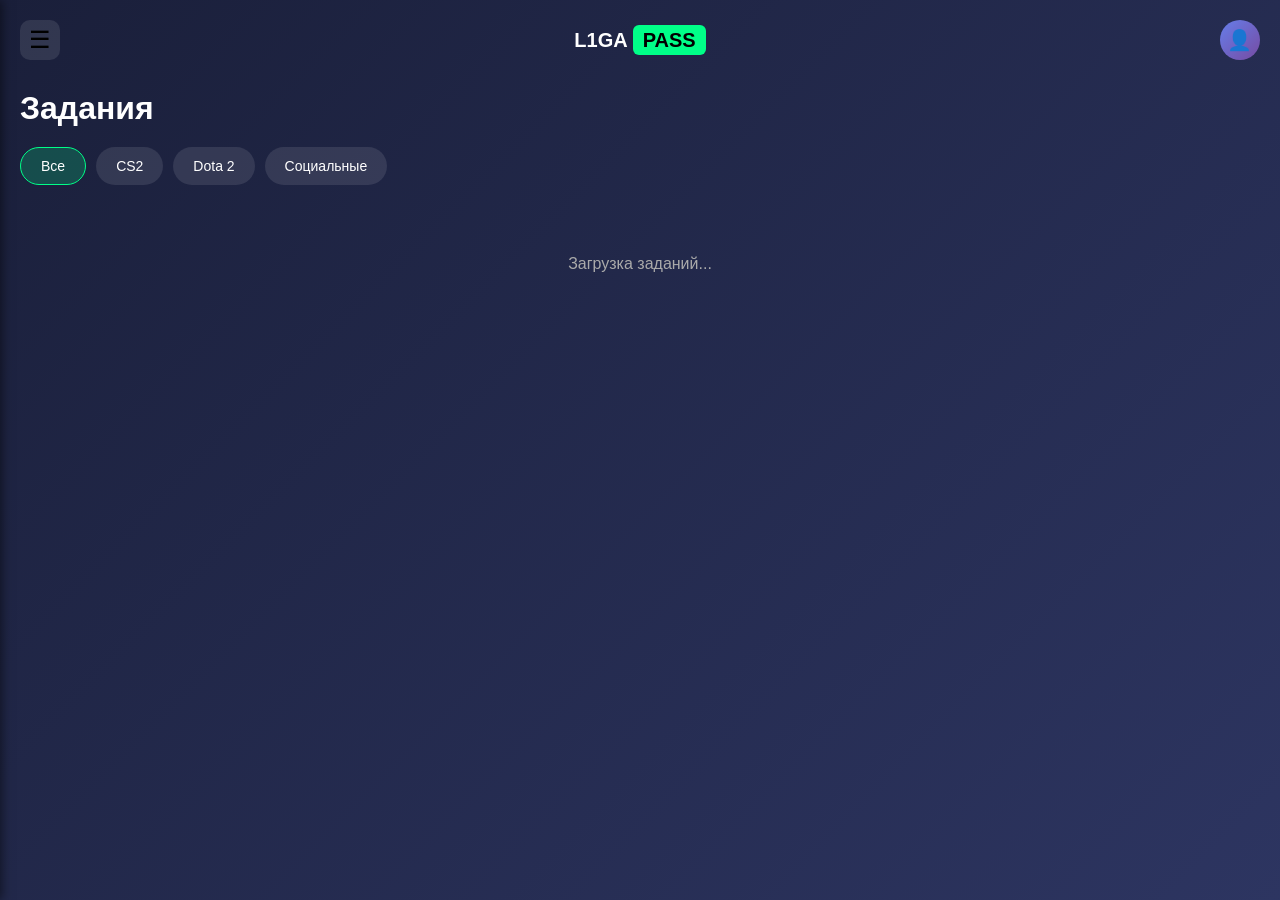
==== commit 6f0b129a: "Update index.html" ====
--- a/index.html
+++ b/index.html
@@ -502,21 +502,6 @@
             text-align: center;
             padding: 40px;
             color: #aaa;
-        }
-
-        .loading-spinner {
-            border: 3px solid rgba(255,255,255,0.1);
-            border-top: 3px solid #00ff88;
-            border-radius: 50%;
-            width: 40px;
-            height: 40px;
-            animation: spin 1s linear infinite;
-            margin: 0 auto 15px;
-        }
-
-        @keyframes spin {
-            0% { transform: rotate(0deg); }
-            100% { transform: rotate(360deg); }
         }
     </style>
 </head>
@@ -578,7 +563,7 @@
                     <span id="profileAvatarIcon">👤</span>
                 </div>
                 <div class="profile-id" id="profileId">#12345678</div>
-                <div class="profile-name" id="profileName">Loading...</div>
+                <div class="profile-name" id="profileName">...</div>
             </div>
 
             <div class="balance-card">
@@ -590,7 +575,7 @@
 
             <div class="stats-grid">
                 <div class="stat-card">
-                    <div class="stat-label">Завершено заданий</div>
+                    <div class="stat-label">Завершено</div>
                     <div class="stat-value" id="statCompleted">0</div>
                 </div>
                 <div class="stat-card">
@@ -612,10 +597,7 @@
             </div>
 
             <div id="tasks-container">
-                <div class="loading">
-                    <div class="loading-spinner"></div>
-                    Загрузка заданий...
-                </div>
+                <div class="loading">Загрузка заданий...</div>
             </div>
         </div>
     </div>
@@ -625,11 +607,10 @@
         tg.expand();
         tg.setHeaderColor('#1a1f3a');
         tg.setBackgroundColor('#1a1f3a');
-
-        const API_URL = 'http://localhost:3000/api';
         
         let userData = null;
         let allTasks = [];
+        let userTasks = {};
         let currentCategory = 'all';
         let telegramId = null;
 
@@ -671,6 +652,31 @@
             }, 3000);
         }
 
+        // Работа с Cloud Storage
+        async function saveToCloud(key, data) {
+            return new Promise((resolve) => {
+                tg.CloudStorage.setItem(key, JSON.stringify(data), (err, success) => {
+                    resolve(!err);
+                });
+            });
+        }
+
+        async function loadFromCloud(key) {
+            return new Promise((resolve) => {
+                tg.CloudStorage.getItem(key, (err, value) => {
+                    if (err || !value) {
+                        resolve(null);
+                    } else {
+                        try {
+                            resolve(JSON.parse(value));
+                        } catch {
+                            resolve(null);
+                        }
+                    }
+                });
+            });
+        }
+
         // Регистрация
         async function createProfile() {
             const nickname = document.getElementById('nicknameInput').value.trim();
@@ -691,73 +697,96 @@
                 return;
             }
 
-            try {
-                const response = await fetch(`${API_URL}/user/create`, {
-                    method: 'POST',
-                    headers: { 'Content-Type': 'application/json' },
-                    body: JSON.stringify({ telegramId, nickname })
-                });
-                
-                const result = await response.json();
-                
-                if (result.success) {
-                    document.getElementById('registrationModal').style.display = 'none';
-                    await init();
-                    showNotification('Профиль создан! 🎉');
-                } else {
-                    errorEl.textContent = result.error;
-                    errorEl.style.display = 'block';
-                    inputEl.classList.add('input-error');
-                }
-            } catch (err) {
-                errorEl.textContent = 'Ошибка сервера';
-                errorEl.style.display = 'block';
-                inputEl.classList.add('input-error');
-            }
-        }
-
-        // Загрузка данных пользователя
+            userData = {
+                telegramId,
+                nickname,
+                balance: 0,
+                createdAt: new Date().toISOString()
+            };
+
+            await saveToCloud('user_data', userData);
+            document.getElementById('registrationModal').style.display = 'none';
+            updateProfile();
+            showNotification('Профиль создан! 🎉');
+        }
+
+        // Загрузка данных
         async function loadUserData() {
-            try {
-                const response = await fetch(`${API_URL}/user/${telegramId}`);
-                const data = await response.json();
-                
-                if (!data.exists) {
-                    document.getElementById('registrationModal').style.display = 'flex';
-                    return false;
-                }
-                
-                userData = data.user;
-                updateProfile();
-                return true;
-            } catch (err) {
-                console.error('Ошибка загрузки пользователя:', err);
+            userData = await loadFromCloud('user_data');
+            
+            if (!userData) {
+                document.getElementById('registrationModal').style.display = 'flex';
                 return false;
             }
+            
+            updateProfile();
+            return true;
+        }
+
+        async function loadUserTasks() {
+            userTasks = await loadFromCloud('user_tasks') || {};
         }
 
         function updateProfile() {
             if (!userData) return;
             
             document.getElementById('profileName').textContent = userData.nickname;
-            document.getElementById('profileId').textContent = `#${userData.telegram_id}`;
+            document.getElementById('profileId').textContent = `#${telegramId}`;
             document.getElementById('profileBalance').textContent = userData.balance;
-            document.getElementById('statCompleted').textContent = userData.completedTasks || 0;
-            
-            const checking = allTasks.filter(t => t.user_status === 'checking').length;
+            
+            const completed = Object.values(userTasks).filter(t => t.status === 'completed').length;
+            const checking = Object.values(userTasks).filter(t => t.status === 'checking').length;
+            
+            document.getElementById('statCompleted').textContent = completed;
             document.getElementById('statChecking').textContent = checking;
         }
 
-        // Загрузка заданий
-        async function loadTasks() {
-            try {
-                const response = await fetch(`${API_URL}/tasks/${telegramId}`);
-                const data = await response.json();
-                allTasks = data.tasks;
-                renderTasks();
-            } catch (err) {
-                console.error('Ошибка загрузки заданий:', err);
-            }
+        // Задания (демо данные - в будущем можно загружать с сервера)
+        function loadTasks() {
+            allTasks = [
+                {
+                    id: 'task_1',
+                    title: 'Первая ставка',
+                    description: 'Сделай свою первую ставку на любое событие',
+                    reward: 200,
+                    category: 'CS2',
+                    icon: '🎮'
+                },
+                {
+                    id: 'task_2',
+                    title: 'Поделись в соцсетях',
+                    description: 'Поделись нашим ботом с друзьями',
+                    reward: 150,
+                    category: 'Социальные',
+                    icon: '📱'
+                },
+                {
+                    id: 'task_3',
+                    title: 'Турнир недели',
+                    description: 'Участвуй в турнире Dota 2',
+                    reward: 500,
+                    category: 'Dota 2',
+                    icon: '🏆'
+                },
+                {
+                    id: 'task_4',
+                    title: 'Подписка на канал',
+                    description: 'Подпишись на наш Telegram канал',
+                    reward: 100,
+                    category: 'Социальные',
+                    icon: '📢'
+                },
+                {
+                    id: 'task_5',
+                    title: 'Матч дня CS2',
+                    description: 'Сделай ставку на матч дня в CS2',
+                    reward: 300,
+                    category: 'CS2',
+                    icon: '🔫'
+                }
+            ];
+            
+            renderTasks();
         }
 
         function renderTasks() {
@@ -778,7 +807,8 @@
             }
 
             container.innerHTML = filteredTasks.map(task => {
-                const status = task.user_status || 'new';
+                const userTask = userTasks[task.id];
+                const status = userTask?.status || 'new';
                 
                 let statusBadge = '';
                 let buttonHtml = '';
@@ -818,45 +848,40 @@
         }
 
         async function acceptTask(taskId) {
-            try {
-                const response = await fetch(`${API_URL}/task/accept`, {
-                    method: 'POST',
-                    headers: { 'Content-Type': 'application/json' },
-                    body: JSON.stringify({ telegramId, taskId })
-                });
-                
-                const result = await response.json();
-                
-                if (result.success) {
-                    await loadTasks();
-                    showNotification('Задание принято! Выполни его и отправь на проверку', '📝');
-                } else {
-                    showNotification(result.error, '❌');
-                }
-            } catch (err) {
-                showNotification('Ошибка сервера', '❌');
+            if (!userData) {
+                showNotification('Сначала создай профиль', '❌');
+                return;
             }
+
+            userTasks[taskId] = {
+                status: 'pending',
+                acceptedAt: new Date().toISOString()
+            };
+            
+            await saveToCloud('user_tasks', userTasks);
+            renderTasks();
+            showNotification('Задание принято! Выполни его и отправь на проверку', '📝');
         }
 
         async function submitTask(taskId) {
-            try {
-                const response = await fetch(`${API_URL}/task/submit`, {
-                    method: 'POST',
-                    headers: { 'Content-Type': 'application/json' },
-                    body: JSON.stringify({ telegramId, taskId })
-                });
-                
-                const result = await response.json();
-                
-                if (result.success) {
-                    await loadTasks();
-                    showNotification('Задание отправлено на проверку! ⏳', '📤');
-                } else {
-                    showNotification(result.error, '❌');
-                }
-            } catch (err) {
-                showNotification('Ошибка сервера', '❌');
-            }
+            userTasks[taskId].status = 'checking';
+            userTasks[taskId].submittedAt = new Date().toISOString();
+            
+            await saveToCloud('user_tasks', userTasks);
+            renderTasks();
+            updateProfile();
+            
+            // Отправляем уведомление боту
+            const task = allTasks.find(t => t.id === taskId);
+            tg.sendData(JSON.stringify({
+                action: 'task_submitted',
+                taskId,
+                taskTitle: task.title,
+                userId: telegramId,
+                nickname: userData.nickname
+            }));
+            
+            showNotification('Задание отправлено на проверку! ⏳', '📤');
         }
 
         // Табы
@@ -885,16 +910,17 @@
                 const emoji = user.first_name?.[0] || '👤';
                 document.getElementById('userAvatarIcon').textContent = emoji;
                 document.getElementById('profileAvatarIcon').textContent = emoji;
-                
-                const userLoaded = await loadUserData();
-                if (userLoaded) {
-                    await loadTasks();
-                }
             } else {
-                // Для теста без Telegram
+                // Для теста
                 telegramId = 123456789;
-                await loadUserData();
-                await loadTasks();
+            }
+
+            await loadUserTasks();
+            const userExists = await loadUserData();
+            loadTasks();
+            
+            if (userExists) {
+                updateProfile();
             }
         }
 
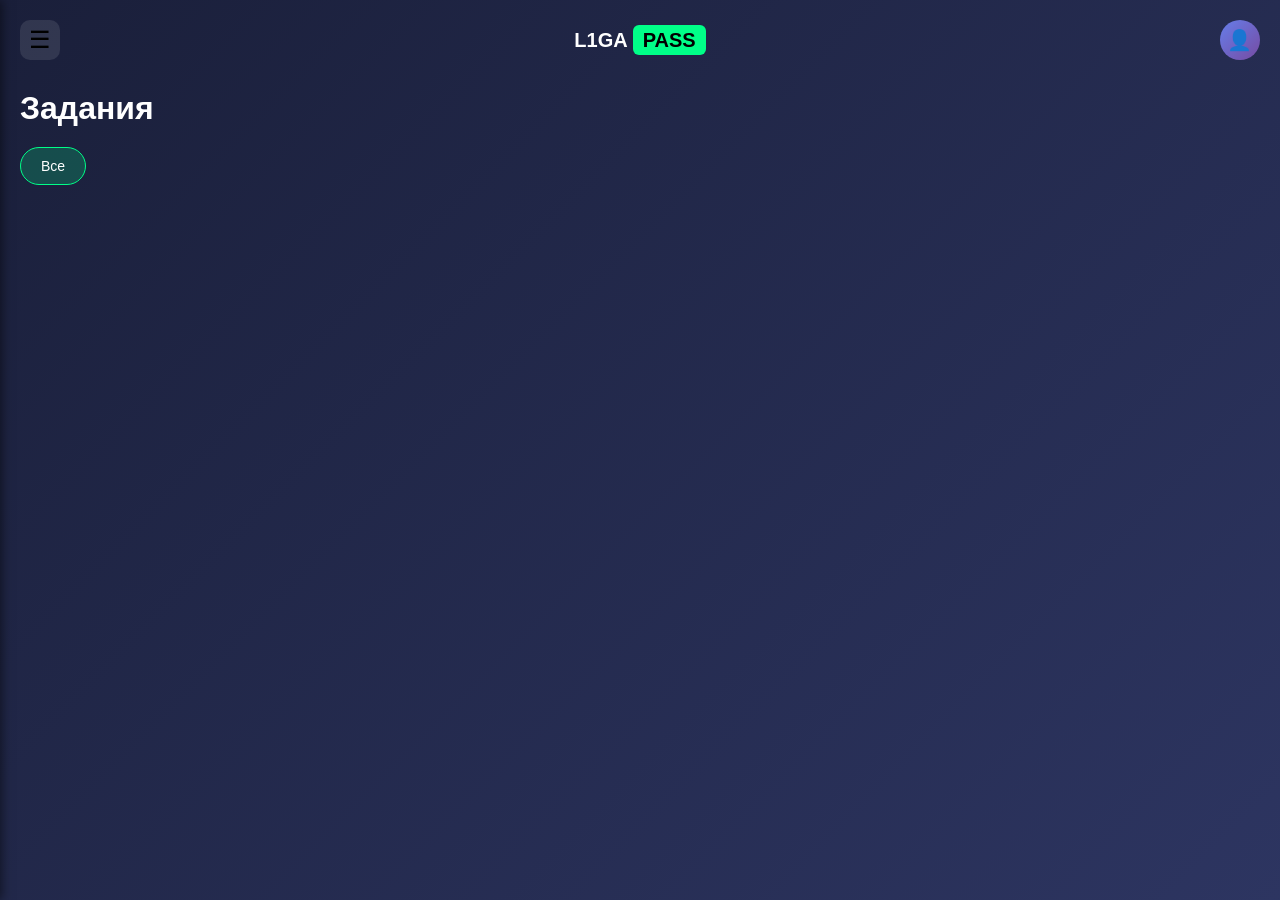
==== commit 540d88d0: "Update index.html" ====
--- a/index.html
+++ b/index.html
@@ -20,7 +20,6 @@
             overflow-x: hidden;
         }
 
-        /* Модальное окно регистрации */
         .modal {
             position: fixed;
             top: 0;
@@ -42,6 +41,8 @@
             max-width: 400px;
             width: 100%;
             text-align: center;
+            max-height: 90vh;
+            overflow-y: auto;
         }
 
         .modal-icon {
@@ -101,7 +102,26 @@
             text-align: left;
         }
 
-        /* Меню */
+        .photo-upload {
+            border: 2px dashed rgba(255,255,255,0.3);
+            border-radius: 12px;
+            padding: 30px;
+            text-align: center;
+            cursor: pointer;
+            transition: all 0.3s;
+            margin: 20px 0;
+        }
+
+        .photo-upload:hover {
+            border-color: #00ff88;
+        }
+
+        .photo-preview {
+            max-width: 100%;
+            border-radius: 12px;
+            margin-top: 15px;
+        }
+
         .menu-overlay {
             position: fixed;
             top: 0;
@@ -169,10 +189,6 @@
             border-color: #00ff88;
         }
 
-        .menu-item:hover {
-            background: rgba(255,255,255,0.1);
-        }
-
         .menu-item-icon {
             font-size: 24px;
         }
@@ -182,7 +198,6 @@
             font-weight: 500;
         }
 
-        /* Контейнер */
         .app-container {
             padding: 20px;
             min-height: 100vh;
@@ -233,7 +248,6 @@
             cursor: pointer;
         }
 
-        /* Страницы */
         .page {
             display: none;
         }
@@ -242,7 +256,6 @@
             display: block;
         }
 
-        /* Профиль */
         .profile-header {
             text-align: center;
             margin-bottom: 30px;
@@ -269,6 +282,12 @@
         .profile-name {
             font-size: 24px;
             font-weight: bold;
+            margin-bottom: 5px;
+        }
+
+        .profile-username {
+            color: #aaa;
+            font-size: 14px;
             margin-bottom: 20px;
         }
 
@@ -321,7 +340,6 @@
             font-weight: bold;
         }
 
-        /* Задания */
         h1 {
             font-size: 32px;
             margin-bottom: 20px;
@@ -352,17 +370,12 @@
             border: 1px solid #00ff88;
         }
 
-        .task-card {
+        .task-card, .news-card, .shop-card {
             background: linear-gradient(135deg, #2a3555 0%, #1f2744 100%);
             border-radius: 20px;
             padding: 20px;
             margin-bottom: 15px;
             box-shadow: 0 4px 20px rgba(0, 0, 0, 0.3);
-            transition: transform 0.3s;
-        }
-
-        .task-card:active {
-            transform: scale(0.98);
         }
 
         .task-image {
@@ -378,7 +391,7 @@
             position: relative;
         }
 
-        .task-image .reward-badge {
+        .reward-badge {
             position: absolute;
             top: 15px;
             left: 15px;
@@ -476,6 +489,57 @@
             background: rgba(255, 255, 255, 0.1);
             color: #666;
             cursor: not-allowed;
+        }
+
+        .code-input-container {
+            background: linear-gradient(135deg, #2a3555 0%, #1f2744 100%);
+            border-radius: 20px;
+            padding: 30px;
+            margin-bottom: 20px;
+            text-align: center;
+        }
+
+        .code-input {
+            font-size: 20px;
+            text-align: center;
+            text-transform: uppercase;
+            letter-spacing: 5px;
+            font-weight: bold;
+        }
+
+        .leaderboard-item {
+            background: linear-gradient(135deg, #2a3555 0%, #1f2744 100%);
+            border-radius: 15px;
+            padding: 20px;
+            margin-bottom: 15px;
+            display: flex;
+            align-items: center;
+            gap: 15px;
+        }
+
+        .leaderboard-rank {
+            font-size: 24px;
+            font-weight: bold;
+            min-width: 40px;
+        }
+
+        .leaderboard-rank.top1 { color: #ffd700; }
+        .leaderboard-rank.top2 { color: #c0c0c0; }
+        .leaderboard-rank.top3 { color: #cd7f32; }
+
+        .leaderboard-info {
+            flex: 1;
+        }
+
+        .leaderboard-name {
+            font-size: 18px;
+            font-weight: 600;
+            margin-bottom: 5px;
+        }
+
+        .leaderboard-balance {
+            color: #00ff88;
+            font-size: 14px;
         }
 
         .notification {
@@ -498,10 +562,19 @@
             transform: translateX(-50%) translateY(0);
         }
 
-        .loading {
-            text-align: center;
-            padding: 40px;
+        .news-date {
             color: #aaa;
+            font-size: 12px;
+            margin-bottom: 10px;
+        }
+
+        .shop-price {
+            background: rgba(0, 255, 136, 0.2);
+            padding: 10px 15px;
+            border-radius: 10px;
+            display: inline-block;
+            margin: 10px 0;
+            font-weight: bold;
         }
     </style>
 </head>
@@ -511,15 +584,44 @@
         <div class="modal-content">
             <div class="modal-icon">👋</div>
             <div class="modal-title">Добро пожаловать!</div>
-            <div class="modal-text">Придумай свой уникальный никнейм</div>
+            <div class="modal-text">Заполни свой профиль</div>
             
             <div class="input-group">
-                <label class="input-label">Никнейм</label>
-                <input type="text" class="input" id="nicknameInput" placeholder="Введи ник" maxlength="20">
-                <div class="error-text" id="nicknameError" style="display: none;"></div>
-            </div>
+                <label class="input-label">Никнейм *</label>
+                <input type="text" class="input" id="nicknameInput" placeholder="Твой ник" maxlength="20">
+            </div>
+
+            <div class="input-group">
+                <label class="input-label">Имя</label>
+                <input type="text" class="input" id="firstNameInput" placeholder="Имя">
+            </div>
+
+            <div class="input-group">
+                <label class="input-label">Фамилия</label>
+                <input type="text" class="input" id="lastNameInput" placeholder="Фамилия">
+            </div>
+            
+            <div class="error-text" id="registrationError" style="display: none;"></div>
             
             <button class="btn btn-primary" onclick="createProfile()">Создать профиль</button>
+        </div>
+    </div>
+
+    <!-- Модальное окно загрузки фото -->
+    <div class="modal" id="photoModal" style="display: none;">
+        <div class="modal-content">
+            <div class="modal-title">Отправь подтверждение</div>
+            <div class="modal-text">Загрузи скриншот выполненного задания</div>
+            
+            <div class="photo-upload" onclick="document.getElementById('photoInput').click()">
+                <div style="font-size: 50px; margin-bottom: 10px;">📷</div>
+                <div>Нажми для загрузки фото</div>
+            </div>
+            <input type="file" id="photoInput" accept="image/*" style="display: none;" onchange="previewPhoto(event)">
+            <img id="photoPreview" class="photo-preview" style="display: none;">
+            
+            <button class="btn btn-primary" onclick="submitTaskWithPhoto()" id="submitPhotoBtn" style="display: none;">Отправить на проверку</button>
+            <button class="btn btn-secondary" onclick="closePhotoModal()">Отмена</button>
         </div>
     </div>
 
@@ -532,6 +634,22 @@
             <div class="menu-item active" data-page="tasks">
                 <span class="menu-item-icon">🎮</span>
                 <span class="menu-item-text">Задания</span>
+            </div>
+            <div class="menu-item" data-page="codes">
+                <span class="menu-item-icon">🎫</span>
+                <span class="menu-item-text">Коды</span>
+            </div>
+            <div class="menu-item" data-page="shop">
+                <span class="menu-item-icon">🛒</span>
+                <span class="menu-item-text">Магазин</span>
+            </div>
+            <div class="menu-item" data-page="rating">
+                <span class="menu-item-icon">🏆</span>
+                <span class="menu-item-text">Рейтинг</span>
+            </div>
+            <div class="menu-item" data-page="news">
+                <span class="menu-item-icon">📰</span>
+                <span class="menu-item-text">Новости</span>
             </div>
             <div class="menu-item" data-page="profile">
                 <span class="menu-item-icon">👤</span>
@@ -556,7 +674,7 @@
             </div>
         </div>
 
-        <!-- Страница: Профиль -->
+        <!-- Профиль -->
         <div class="page" id="page-profile">
             <div class="profile-header">
                 <div class="profile-avatar">
@@ -564,6 +682,7 @@
                 </div>
                 <div class="profile-id" id="profileId">#12345678</div>
                 <div class="profile-name" id="profileName">...</div>
+                <div class="profile-username" id="profileUsername">@username</div>
             </div>
 
             <div class="balance-card">
@@ -585,20 +704,42 @@
             </div>
         </div>
 
-        <!-- Страница: Задания -->
+        <!-- Задания -->
         <div class="page active" id="page-tasks">
             <h1>Задания</h1>
-
             <div class="tabs">
                 <button class="tab active" data-category="all">Все</button>
-                <button class="tab" data-category="CS2">CS2</button>
-                <button class="tab" data-category="Dota 2">Dota 2</button>
-                <button class="tab" data-category="Социальные">Социальные</button>
-            </div>
-
-            <div id="tasks-container">
-                <div class="loading">Загрузка заданий...</div>
-            </div>
+            </div>
+            <div id="tasks-container"></div>
+        </div>
+
+        <!-- Коды -->
+        <div class="page" id="page-codes">
+            <h1>Активация кода</h1>
+            <div class="code-input-container">
+                <div class="modal-icon">🎫</div>
+                <p style="margin-bottom: 20px; color: #aaa;">Введи промокод для получения награды</p>
+                <input type="text" class="input code-input" id="codeInput" placeholder="КОД" maxlength="20">
+                <button class="btn btn-primary" onclick="activateCode()">Активировать</button>
+            </div>
+        </div>
+
+        <!-- Магазин -->
+        <div class="page" id="page-shop">
+            <h1>Магазин</h1>
+            <div id="shop-container"></div>
+        </div>
+
+        <!-- Рейтинг -->
+        <div class="page" id="page-rating">
+            <h1>Рейтинг</h1>
+            <div id="rating-container"></div>
+        </div>
+
+        <!-- Новости -->
+        <div class="page" id="page-news">
+            <h1>Новости</h1>
+            <div id="news-container"></div>
         </div>
     </div>
 
@@ -611,10 +752,16 @@
         let userData = null;
         let allTasks = [];
         let userTasks = {};
+        let allCodes = {};
+        let shopItems = [];
+        let newsItems = [];
+        let allUsers = {};
         let currentCategory = 'all';
         let telegramId = null;
-
-        // Меню
+        let telegramUser = null;
+        let currentTaskId = null;
+        let currentPhotoData = null;
+
         function openMenu() {
             document.getElementById('menuOverlay').classList.add('active');
             document.getElementById('menuBackdrop').classList.add('active');
@@ -625,7 +772,6 @@
             document.getElementById('menuBackdrop').classList.remove('active');
         }
 
-        // Переключение страниц
         function showPage(pageName) {
             document.querySelectorAll('.page').forEach(p => p.classList.remove('active'));
             document.getElementById(`page-${pageName}`).classList.add('active');
@@ -635,87 +781,78 @@
             
             closeMenu();
             
-            if (pageName === 'profile') {
-                updateProfile();
-            }
-        }
-
-        // Уведомления
+            if (pageName === 'profile') updateProfile();
+            if (pageName === 'rating') renderRating();
+        }
+
         function showNotification(text, icon = '✅') {
             const notification = document.getElementById('notification');
             notification.querySelector('.notification-icon').textContent = icon;
             document.getElementById('notificationText').textContent = text;
             notification.classList.add('show');
-            
-            setTimeout(() => {
-                notification.classList.remove('show');
-            }, 3000);
-        }
-
-        // Работа с Cloud Storage
+            setTimeout(() => notification.classList.remove('show'), 3000);
+        }
+
         async function saveToCloud(key, data) {
             return new Promise((resolve) => {
-                tg.CloudStorage.setItem(key, JSON.stringify(data), (err, success) => {
-                    resolve(!err);
-                });
+                tg.CloudStorage.setItem(key, JSON.stringify(data), (err) => resolve(!err));
             });
         }
 
         async function loadFromCloud(key) {
             return new Promise((resolve) => {
                 tg.CloudStorage.getItem(key, (err, value) => {
-                    if (err || !value) {
-                        resolve(null);
-                    } else {
-                        try {
-                            resolve(JSON.parse(value));
-                        } catch {
-                            resolve(null);
-                        }
+                    if (err || !value) resolve(null);
+                    else {
+                        try { resolve(JSON.parse(value)); }
+                        catch { resolve(null); }
                     }
                 });
             });
         }
 
-        // Регистрация
         async function createProfile() {
             const nickname = document.getElementById('nicknameInput').value.trim();
-            const errorEl = document.getElementById('nicknameError');
-            const inputEl = document.getElementById('nicknameInput');
-            
-            if (!nickname) {
-                errorEl.textContent = 'Введи никнейм';
+            const firstName = document.getElementById('firstNameInput').value.trim();
+            const lastName = document.getElementById('lastNameInput').value.trim();
+            const errorEl = document.getElementById('registrationError');
+            
+            if (!nickname || nickname.length < 3) {
+                errorEl.textContent = 'Никнейм минимум 3 символа';
                 errorEl.style.display = 'block';
-                inputEl.classList.add('input-error');
-                return;
-            }
-            
-            if (nickname.length < 3) {
-                errorEl.textContent = 'Минимум 3 символа';
-                errorEl.style.display = 'block';
-                inputEl.classList.add('input-error');
                 return;
             }
 
             userData = {
                 telegramId,
                 nickname,
+                firstName: firstName || telegramUser?.first_name || '',
+                lastName: lastName || telegramUser?.last_name || '',
+                username: telegramUser?.username || '',
                 balance: 0,
                 createdAt: new Date().toISOString()
             };
 
-            await saveToCloud('user_data', userData);
+            await saveToCloud(`user_${telegramId}`, userData);
+            
+            allUsers = await loadFromCloud('all_users') || {};
+            allUsers[telegramId] = userData;
+            await saveToCloud('all_users', allUsers);
+
             document.getElementById('registrationModal').style.display = 'none';
             updateProfile();
             showNotification('Профиль создан! 🎉');
         }
 
-        // Загрузка данных
         async function loadUserData() {
-            userData = await loadFromCloud('user_data');
+            userData = await loadFromCloud(`user_${telegramId}`);
             
             if (!userData) {
                 document.getElementById('registrationModal').style.display = 'flex';
+                if (telegramUser) {
+                    document.getElementById('firstNameInput').value = telegramUser.first_name || '';
+                    document.getElementById('lastNameInput').value = telegramUser.last_name || '';
+                }
                 return false;
             }
             
@@ -724,14 +861,15 @@
         }
 
         async function loadUserTasks() {
-            userTasks = await loadFromCloud('user_tasks') || {};
+            userTasks = await loadFromCloud(`user_tasks_${telegramId}`) || {};
         }
 
         function updateProfile() {
             if (!userData) return;
             
-            document.getElementById('profileName').textContent = userData.nickname;
+            document.getElementById('profileName').textContent = `${userData.firstName} ${userData.lastName}`.trim() || userData.nickname;
             document.getElementById('profileId').textContent = `#${telegramId}`;
+            document.getElementById('profileUsername').textContent = userData.username ? `@${userData.username}` : '';
             document.getElementById('profileBalance').textContent = userData.balance;
             
             const completed = Object.values(userTasks).filter(t => t.status === 'completed').length;
@@ -741,190 +879,256 @@
             document.getElementById('statChecking').textContent = checking;
         }
 
-        // Задания (демо данные - в будущем можно загружать с сервера)
-        function loadTasks() {
-            allTasks = [
-                {
-                    id: 'task_1',
-                    title: 'Первая ставка',
-                    description: 'Сделай свою первую ставку на любое событие',
-                    reward: 200,
-                    category: 'CS2',
-                    icon: '🎮'
-                },
-                {
-                    id: 'task_2',
-                    title: 'Поделись в соцсетях',
-                    description: 'Поделись нашим ботом с друзьями',
-                    reward: 150,
-                    category: 'Социальные',
-                    icon: '📱'
-                },
-                {
-                    id: 'task_3',
-                    title: 'Турнир недели',
-                    description: 'Участвуй в турнире Dota 2',
-                    reward: 500,
-                    category: 'Dota 2',
-                    icon: '🏆'
-                },
-                {
-                    id: 'task_4',
-                    title: 'Подписка на канал',
-                    description: 'Подпишись на наш Telegram канал',
-                    reward: 100,
-                    category: 'Социальные',
-                    icon: '📢'
-                },
-                {
-                    id: 'task_5',
-                    title: 'Матч дня CS2',
-                    description: 'Сделай ставку на матч дня в CS2',
-                    reward: 300,
-                    category: 'CS2',
-                    icon: '🔫'
-                }
+        async function loadTasks() {
+            allTasks = await loadFromCloud('tasks_list') || [
+                {id: 'task_demo1', title: 'Первая ставка', description: 'Сделай свою первую ставку', reward: 200, category: 'CS2', icon: '🎮'}
             ];
-            
             renderTasks();
         }
 
         function renderTasks() {
             const container = document.getElementById('tasks-container');
             
-            const filteredTasks = currentCategory === 'all' 
-                ? allTasks 
-                : allTasks.filter(t => t.category === currentCategory);
-            
-            if (filteredTasks.length === 0) {
-                container.innerHTML = `
-                    <div style="text-align: center; padding: 60px 20px; color: #aaa;">
-                        <div style="font-size: 80px; margin-bottom: 20px;">📋</div>
-                        <div>Нет заданий в этой категории</div>
-                    </div>
-                `;
+            if (allTasks.length === 0) {
+                container.innerHTML = '<div style="text-align: center; padding: 60px 20px; color: #aaa;"><div style="font-size: 80px; margin-bottom: 20px;">📋</div><div>Пока нет заданий</div>
+                    <invoke name="artifacts">
+<parameter name="command">update</parameter>
+<parameter name="id">tg_webapp_ui</parameter>
+<parameter name="old_str">                container.innerHTML = '<div style="text-align: center; padding: 60px 20px; color: #aaa;"><div style="font-size: 80px; margin-bottom: 20px;">📋</div><div>Пока нет заданий</div></parameter>
+<parameter name="new_str">                container.innerHTML = '<div style="text-align: center; padding: 60px 20px; color: #aaa;"><div style="font-size: 80px; margin-bottom: 20px;">📋</div><div>Пока нет заданий</div></div>';
                 return;
             }
-
-            container.innerHTML = filteredTasks.map(task => {
-                const userTask = userTasks[task.id];
-                const status = userTask?.status || 'new';
-                
-                let statusBadge = '';
-                let buttonHtml = '';
-                
-                if (status === 'completed') {
-                    statusBadge = '<div class="task-status completed">✅ Выполнено</div>';
-                    buttonHtml = '<button class="btn btn-disabled">✅ Выполнено</button>';
-                } else if (status === 'checking') {
-                    statusBadge = '<div class="task-status checking">⏳ На проверке</div>';
-                    buttonHtml = '<button class="btn btn-warning">⏳ Ожидает проверки</button>';
-                } else if (status === 'pending') {
-                    statusBadge = '<div class="task-status pending">📝 Принято</div>';
-                    buttonHtml = `<button class="btn btn-secondary" onclick="submitTask('${task.id}')">📤 Отправить на проверку</button>`;
-                } else {
-                    buttonHtml = `<button class="btn btn-primary" onclick="acceptTask('${task.id}')">✅ Принять задание</button>`;
-                }
-                
-                return `
-                    <div class="task-card">
-                        <div class="task-image">
-                            <div class="reward-badge">💰 ${task.reward}</div>
-                            <span style="font-size: 80px">${task.icon}</span>
-                        </div>
-                        
-                        <div class="task-info">
-                            <div class="task-reward">💰 ${task.reward}</div>
-                            ${statusBadge}
-                        </div>
-                        
-                        <div class="task-title">${task.title}</div>
-                        <div class="task-description">${task.description}</div>
-                        
-                        ${buttonHtml}
+            container.innerHTML = allTasks.map(task => {
+            const userTask = userTasks[task.id];
+            const status = userTask?.status || 'new';
+            
+            let statusBadge = '', buttonHtml = '';
+            
+            if (status === 'completed') {
+                statusBadge = '<div class="task-status completed">✅ Выполнено</div>';
+                buttonHtml = '<button class="btn btn-disabled">✅ Выполнено</button>';
+            } else if (status === 'checking') {
+                statusBadge = '<div class="task-status checking">⏳ На проверке</div>';
+                buttonHtml = '<button class="btn btn-warning">⏳ Ожидает проверки</button>';
+            } else if (status === 'pending') {
+                statusBadge = '<div class="task-status pending">📝 Принято</div>';
+                buttonHtml = `<button class="btn btn-secondary" onclick="openPhotoModal('${task.id}')">📤 Отправить на проверку</button>`;
+            } else {
+                buttonHtml = `<button class="btn btn-primary" onclick="acceptTask('${task.id}')">✅ Принять задание</button>`;
+            }
+            
+            return `
+                <div class="task-card">
+                    <div class="task-image">
+                        <div class="reward-badge">💰 ${task.reward}</div>
+                        <span style="font-size: 80px">${task.icon}</span>
                     </div>
-                `;
-            }).join('');
-        }
-
-        async function acceptTask(taskId) {
-            if (!userData) {
-                showNotification('Сначала создай профиль', '❌');
-                return;
-            }
-
-            userTasks[taskId] = {
-                status: 'pending',
-                acceptedAt: new Date().toISOString()
-            };
-            
-            await saveToCloud('user_tasks', userTasks);
-            renderTasks();
-            showNotification('Задание принято! Выполни его и отправь на проверку', '📝');
-        }
-
-        async function submitTask(taskId) {
-            userTasks[taskId].status = 'checking';
-            userTasks[taskId].submittedAt = new Date().toISOString();
-            
-            await saveToCloud('user_tasks', userTasks);
-            renderTasks();
+                    <div class="task-info">
+                        <div class="task-reward">💰 ${task.reward}</div>
+                        ${statusBadge}
+                    </div>
+                    <div class="task-title">${task.title}</div>
+                    <div class="task-description">${task.description}</div>
+                    ${buttonHtml}
+                </div>
+            `;
+        }).join('');
+    }
+
+    async function acceptTask(taskId) {
+        if (!userData) return showNotification('Сначала создай профиль', '❌');
+        userTasks[taskId] = {status: 'pending', acceptedAt: new Date().toISOString()};
+        await saveToCloud(`user_tasks_${telegramId}`, userTasks);
+        renderTasks();
+        showNotification('Задание принято!', '📝');
+    }
+
+    function openPhotoModal(taskId) {
+        currentTaskId = taskId;
+        document.getElementById('photoModal').style.display = 'flex';
+    }
+
+    function closePhotoModal() {
+        document.getElementById('photoModal').style.display = 'none';
+        currentTaskId = null;
+        currentPhotoData = null;
+        document.getElementById('photoPreview').style.display = 'none';
+        document.getElementById('submitPhotoBtn').style.display = 'none';
+    }
+
+    function previewPhoto(event) {
+        const file = event.target.files[0];
+        if (!file) return;
+        
+        const reader = new FileReader();
+        reader.onload = (e) => {
+            currentPhotoData = e.target.result;
+            document.getElementById('photoPreview').src = currentPhotoData;
+            document.getElementById('photoPreview').style.display = 'block';
+            document.getElementById('submitPhotoBtn').style.display = 'block';
+        };
+        reader.readAsDataURL(file);
+    }
+
+    async function submitTaskWithPhoto() {
+        if (!currentPhotoData) return showNotification('Загрузи фото', '❌');
+        
+        userTasks[currentTaskId].status = 'checking';
+        userTasks[currentTaskId].photo = currentPhotoData;
+        userTasks[currentTaskId].submittedAt = new Date().toISOString();
+        
+        await saveToCloud(`user_tasks_${telegramId}`, userTasks);
+        
+        const submissions = await loadFromCloud('task_submissions') || [];
+        submissions.push({
+            userId: telegramId,
+            taskId: currentTaskId,
+            photo: currentPhotoData,
+            userData: userData,
+            submittedAt: new Date().toISOString()
+        });
+        await saveToCloud('task_submissions', submissions);
+        
+        closePhotoModal();
+        renderTasks();
+        updateProfile();
+        showNotification('Отправлено на проверку!', '📤');
+    }
+
+    async function activateCode() {
+        const code = document.getElementById('codeInput').value.trim().toUpperCase();
+        if (!code) return showNotification('Введи код', '❌');
+        
+        allCodes = await loadFromCloud('promo_codes') || {};
+        
+        const codeData = allCodes[code];
+        if (!codeData) return showNotification('Неверный код', '❌');
+        if (codeData.used && codeData.used.includes(telegramId)) return showNotification('Код уже использован', '❌');
+        
+        userData.balance += codeData.reward;
+        await saveToCloud(`user_${telegramId}`, userData);
+        
+        allUsers[telegramId] = userData;
+        await saveToCloud('all_users', allUsers);
+        
+        codeData.used = codeData.used || [];
+        codeData.used.push(telegramId);
+        allCodes[code] = codeData;
+        await saveToCloud('promo_codes', allCodes);
+        
+        document.getElementById('codeInput').value = '';
+        updateProfile();
+        showNotification(`+${codeData.reward} монет!`, '🎉');
+    }
+
+    async function loadShop() {
+        shopItems = await loadFromCloud('shop_items') || [];
+        const container = document.getElementById('shop-container');
+        
+        if (shopItems.length === 0) {
+            container.innerHTML = '<div style="text-align: center; padding: 60px 20px; color: #aaa;"><div style="font-size: 80px; margin-bottom: 20px;">🛒</div><div>Магазин пока пуст</div></div>';
+            return;
+        }
+        
+        container.innerHTML = shopItems.map(item => `
+            <div class="shop-card">
+                <div class="task-image"><span style="font-size: 80px">${item.icon}</span></div>
+                <div class="task-title">${item.title}</div>
+                <div class="task-description">${item.description}</div>
+                <div class="shop-price">💰 ${item.price}</div>
+                <button class="btn btn-primary" onclick="buyItem('${item.id}')">Купить</button>
+            </div>
+        `).join('');
+    }
+
+    async function buyItem(itemId) {
+        const item = shopItems.find(i => i.id === itemId);
+        if (!item) return;
+        
+        if (userData.balance < item.price) return showNotification('Недостаточно монет', '❌');
+        
+        userData.balance -= item.price;
+        await saveToCloud(`user_${telegramId}`, userData);
+        allUsers[telegramId] = userData;
+        await saveToCloud('all_users', allUsers);
+        
+        updateProfile();
+        showNotification(`Куплено: ${item.title}!`, '🎉');
+    }
+
+    async function loadNews() {
+        newsItems = await loadFromCloud('news_list') || [];
+        const container = document.getElementById('news-container');
+        
+        if (newsItems.length === 0) {
+            container.innerHTML = '<div style="text-align: center; padding: 60px 20px; color: #aaa;"><div style="font-size: 80px; margin-bottom: 20px;">📰</div><div>Новостей пока нет</div></div>';
+            return;
+        }
+        
+        container.innerHTML = newsItems.sort((a,b) => new Date(b.date) - new Date(a.date)).map(news => `
+            <div class="news-card">
+                <div class="news-date">${new Date(news.date).toLocaleDateString('ru-RU')}</div>
+                <div class="task-title">${news.title}</div>
+                <div class="task-description">${news.content}</div>
+            </div>
+        `).join('');
+    }
+
+    async function renderRating() {
+        allUsers = await loadFromCloud('all_users') || {};
+        const container = document.getElementById('rating-container');
+        
+        const sorted = Object.values(allUsers).sort((a,b) => b.balance - a.balance).slice(0, 50);
+        
+        if (sorted.length === 0) {
+            container.innerHTML = '<div style="text-align: center; padding: 60px 20px; color: #aaa;"><div style="font-size: 80px; margin-bottom: 20px;">🏆</div><div>Рейтинг пока пуст</div></div>';
+            return;
+        }
+        
+        container.innerHTML = sorted.map((user, idx) => `
+            <div class="leaderboard-item">
+                <div class="leaderboard-rank ${idx === 0 ? 'top1' : idx === 1 ? 'top2' : idx === 2 ? 'top3' : ''}">#${idx + 1}</div>
+                <div class="leaderboard-info">
+                    <div class="leaderboard-name">${user.nickname}</div>
+                    <div class="leaderboard-balance">💰 ${user.balance}</div>
+                </div>
+            </div>
+        `).join('');
+    }
+
+    document.querySelectorAll('.menu-item').forEach(item => {
+        item.addEventListener('click', () => {
+            const page = item.dataset.page;
+            showPage(page);
+            if (page === 'shop') loadShop();
+            if (page === 'news') loadNews();
+        });
+    });
+
+    async function init() {
+        telegramUser = tg.initDataUnsafe?.user;
+        
+        if (telegramUser) {
+            telegramId = telegramUser.id;
+            const emoji = telegramUser.first_name?.[0] || '👤';
+            document.getElementById('userAvatarIcon').textContent = emoji;
+            document.getElementById('profileAvatarIcon').textContent = emoji;
+        } else {
+            telegramId = 123456789;
+        }
+
+        await loadUserTasks();
+        const userExists = await loadUserData();
+        await loadTasks();
+        
+        if (userExists) {
             updateProfile();
-            
-            // Отправляем уведомление боту
-            const task = allTasks.find(t => t.id === taskId);
-            tg.sendData(JSON.stringify({
-                action: 'task_submitted',
-                taskId,
-                taskTitle: task.title,
-                userId: telegramId,
-                nickname: userData.nickname
-            }));
-            
-            showNotification('Задание отправлено на проверку! ⏳', '📤');
-        }
-
-        // Табы
-        document.querySelectorAll('.tab').forEach(tab => {
-            tab.addEventListener('click', () => {
-                document.querySelectorAll('.tab').forEach(t => t.classList.remove('active'));
-                tab.classList.add('active');
-                currentCategory = tab.dataset.category;
-                renderTasks();
-            });
-        });
-
-        // Меню навигация
-        document.querySelectorAll('.menu-item').forEach(item => {
-            item.addEventListener('click', () => {
-                showPage(item.dataset.page);
-            });
-        });
-
-        // Инициализация
-        async function init() {
-            const user = tg.initDataUnsafe?.user;
-            
-            if (user) {
-                telegramId = user.id;
-                const emoji = user.first_name?.[0] || '👤';
-                document.getElementById('userAvatarIcon').textContent = emoji;
-                document.getElementById('profileAvatarIcon').textContent = emoji;
-            } else {
-                // Для теста
-                telegramId = 123456789;
-            }
-
-            await loadUserTasks();
-            const userExists = await loadUserData();
-            loadTasks();
-            
-            if (userExists) {
-                updateProfile();
-            }
-        }
-
-        init();
-    </script>
+            allUsers = await loadFromCloud('all_users') || {};
+        }
+    }
+
+    init();
+</script>
 </body>
 </html>
+</parameter>
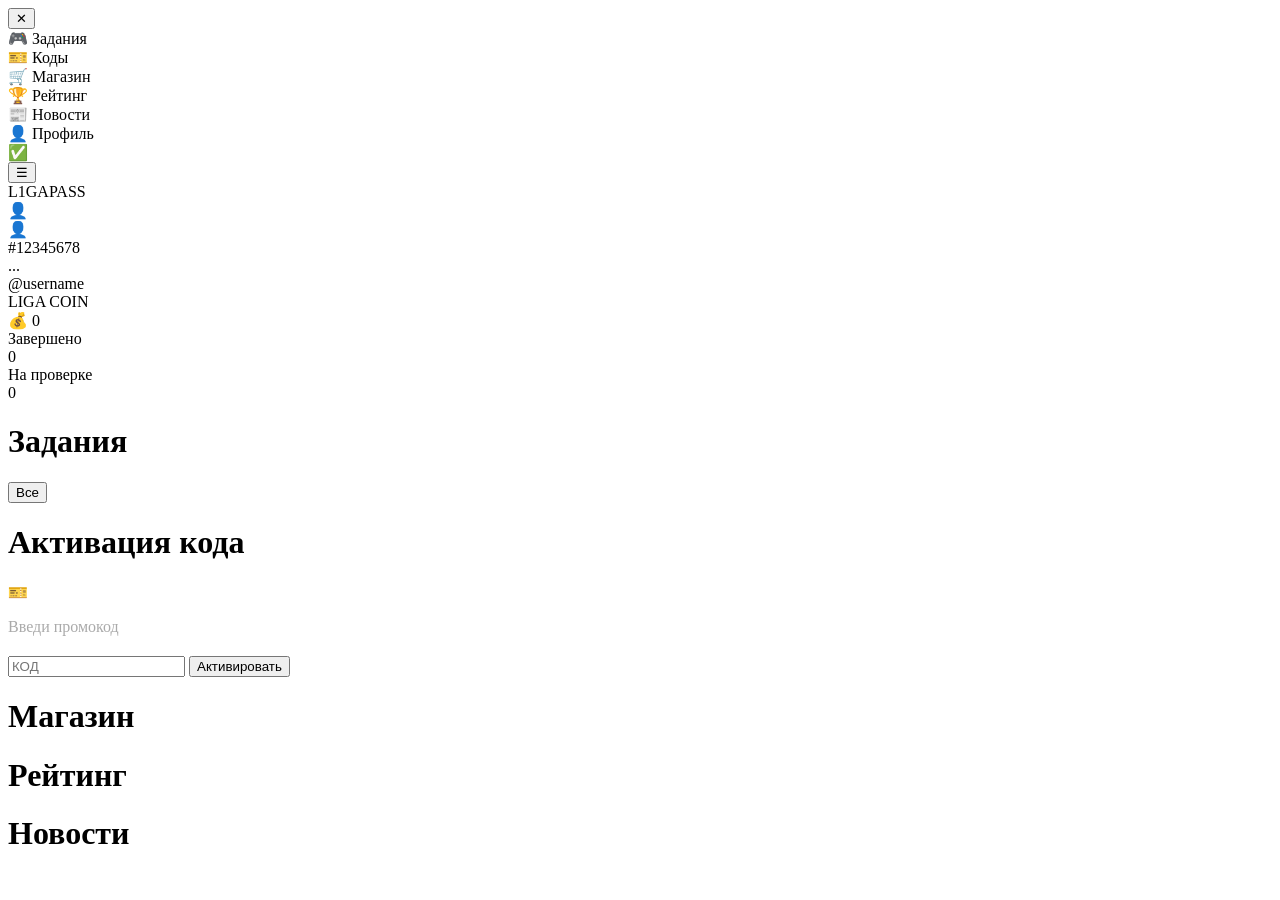
==== commit 49fcbd2e: "Add files via upload" ====
--- a/index.html
+++ b/index.html
@@ -5,578 +5,7 @@
     <meta name="viewport" content="width=device-width, initial-scale=1.0">
     <title>L1GA PASS</title>
     <script src="https://telegram.org/js/telegram-web-app.js"></script>
-    <style>
-        * {
-            margin: 0;
-            padding: 0;
-            box-sizing: border-box;
-        }
-
-        body {
-            font-family: -apple-system, BlinkMacSystemFont, 'Segoe UI', Roboto, sans-serif;
-            background: linear-gradient(135deg, #1a1f3a 0%, #2d3561 100%);
-            color: #fff;
-            min-height: 100vh;
-            overflow-x: hidden;
-        }
-
-        .modal {
-            position: fixed;
-            top: 0;
-            left: 0;
-            width: 100%;
-            height: 100vh;
-            background: rgba(0, 0, 0, 0.9);
-            display: flex;
-            align-items: center;
-            justify-content: center;
-            z-index: 3000;
-            padding: 20px;
-        }
-
-        .modal-content {
-            background: linear-gradient(135deg, #2a3555 0%, #1f2744 100%);
-            border-radius: 20px;
-            padding: 40px 30px;
-            max-width: 400px;
-            width: 100%;
-            text-align: center;
-            max-height: 90vh;
-            overflow-y: auto;
-        }
-
-        .modal-icon {
-            font-size: 80px;
-            margin-bottom: 20px;
-        }
-
-        .modal-title {
-            font-size: 24px;
-            font-weight: bold;
-            margin-bottom: 10px;
-        }
-
-        .modal-text {
-            color: #aaa;
-            margin-bottom: 30px;
-            line-height: 1.5;
-        }
-
-        .input-group {
-            margin-bottom: 20px;
-        }
-
-        .input-label {
-            display: block;
-            text-align: left;
-            margin-bottom: 8px;
-            color: #aaa;
-            font-size: 14px;
-        }
-
-        .input {
-            width: 100%;
-            padding: 15px;
-            background: rgba(255,255,255,0.1);
-            border: 2px solid rgba(255,255,255,0.1);
-            border-radius: 12px;
-            color: #fff;
-            font-size: 16px;
-            transition: all 0.3s;
-        }
-
-        .input:focus {
-            outline: none;
-            border-color: #00ff88;
-            background: rgba(255,255,255,0.15);
-        }
-
-        .input-error {
-            border-color: #ff4444;
-        }
-
-        .error-text {
-            color: #ff4444;
-            font-size: 14px;
-            margin-top: 8px;
-            text-align: left;
-        }
-
-        .photo-upload {
-            border: 2px dashed rgba(255,255,255,0.3);
-            border-radius: 12px;
-            padding: 30px;
-            text-align: center;
-            cursor: pointer;
-            transition: all 0.3s;
-            margin: 20px 0;
-        }
-
-        .photo-upload:hover {
-            border-color: #00ff88;
-        }
-
-        .photo-preview {
-            max-width: 100%;
-            border-radius: 12px;
-            margin-top: 15px;
-        }
-
-        .menu-overlay {
-            position: fixed;
-            top: 0;
-            left: -300px;
-            width: 300px;
-            height: 100vh;
-            background: #1a1f3a;
-            z-index: 1000;
-            transition: left 0.3s;
-            padding: 20px;
-            box-shadow: 2px 0 10px rgba(0,0,0,0.5);
-        }
-
-        .menu-overlay.active {
-            left: 0;
-        }
-
-        .menu-backdrop {
-            position: fixed;
-            top: 0;
-            left: 0;
-            width: 100%;
-            height: 100vh;
-            background: rgba(0, 0, 0, 0.5);
-            z-index: 999;
-            display: none;
-        }
-
-        .menu-backdrop.active {
-            display: block;
-        }
-
-        .menu-close {
-            width: 32px;
-            height: 32px;
-            background: rgba(255,255,255,0.1);
-            border: none;
-            color: #fff;
-            font-size: 20px;
-            border-radius: 8px;
-            cursor: pointer;
-            margin-bottom: 30px;
-        }
-
-        .menu-items {
-            display: flex;
-            flex-direction: column;
-            gap: 5px;
-        }
-
-        .menu-item {
-            display: flex;
-            align-items: center;
-            gap: 15px;
-            padding: 15px;
-            background: rgba(255,255,255,0.05);
-            border-radius: 12px;
-            cursor: pointer;
-            transition: all 0.3s;
-            border: 2px solid transparent;
-        }
-
-        .menu-item.active {
-            background: rgba(0, 255, 136, 0.1);
-            border-color: #00ff88;
-        }
-
-        .menu-item-icon {
-            font-size: 24px;
-        }
-
-        .menu-item-text {
-            font-size: 16px;
-            font-weight: 500;
-        }
-
-        .app-container {
-            padding: 20px;
-            min-height: 100vh;
-        }
-
-        .header {
-            display: flex;
-            justify-content: space-between;
-            align-items: center;
-            margin-bottom: 30px;
-        }
-
-        .burger-btn {
-            width: 40px;
-            height: 40px;
-            background: rgba(255,255,255,0.1);
-            border: none;
-            border-radius: 10px;
-            cursor: pointer;
-            display: flex;
-            align-items: center;
-            justify-content: center;
-            font-size: 24px;
-        }
-
-        .logo {
-            font-size: 20px;
-            font-weight: bold;
-        }
-
-        .logo span {
-            background: #00ff88;
-            color: #000;
-            padding: 4px 10px;
-            border-radius: 6px;
-            margin-left: 5px;
-        }
-
-        .user-avatar {
-            width: 40px;
-            height: 40px;
-            border-radius: 50%;
-            background: linear-gradient(135deg, #667eea 0%, #764ba2 100%);
-            display: flex;
-            align-items: center;
-            justify-content: center;
-            font-size: 20px;
-            cursor: pointer;
-        }
-
-        .page {
-            display: none;
-        }
-
-        .page.active {
-            display: block;
-        }
-
-        .profile-header {
-            text-align: center;
-            margin-bottom: 30px;
-        }
-
-        .profile-avatar {
-            width: 80px;
-            height: 80px;
-            border-radius: 50%;
-            margin: 0 auto 15px;
-            background: linear-gradient(135deg, #667eea 0%, #764ba2 100%);
-            display: flex;
-            align-items: center;
-            justify-content: center;
-            font-size: 40px;
-        }
-
-        .profile-id {
-            color: #00ff88;
-            font-size: 12px;
-            margin-bottom: 5px;
-        }
-
-        .profile-name {
-            font-size: 24px;
-            font-weight: bold;
-            margin-bottom: 5px;
-        }
-
-        .profile-username {
-            color: #aaa;
-            font-size: 14px;
-            margin-bottom: 20px;
-        }
-
-        .balance-card {
-            background: linear-gradient(135deg, #2a3555 0%, #1f2744 100%);
-            border-radius: 20px;
-            padding: 25px;
-            margin-bottom: 20px;
-            text-align: center;
-        }
-
-        .balance-label {
-            color: #00ff88;
-            font-size: 14px;
-            margin-bottom: 10px;
-        }
-
-        .balance-amount {
-            font-size: 36px;
-            font-weight: bold;
-            display: flex;
-            align-items: center;
-            justify-content: center;
-            gap: 10px;
-        }
-
-        .stats-grid {
-            display: grid;
-            grid-template-columns: 1fr 1fr;
-            gap: 15px;
-            margin-bottom: 20px;
-        }
-
-        .stat-card {
-            background: linear-gradient(135deg, #2a3555 0%, #1f2744 100%);
-            border-radius: 15px;
-            padding: 20px;
-            text-align: center;
-        }
-
-        .stat-label {
-            color: #aaa;
-            font-size: 12px;
-            margin-bottom: 8px;
-            text-transform: uppercase;
-        }
-
-        .stat-value {
-            font-size: 28px;
-            font-weight: bold;
-        }
-
-        h1 {
-            font-size: 32px;
-            margin-bottom: 20px;
-        }
-
-        .tabs {
-            display: flex;
-            gap: 10px;
-            margin-bottom: 25px;
-            overflow-x: auto;
-            padding-bottom: 5px;
-        }
-
-        .tab {
-            background: rgba(255, 255, 255, 0.1);
-            border: none;
-            color: #fff;
-            padding: 10px 20px;
-            border-radius: 20px;
-            cursor: pointer;
-            font-size: 14px;
-            white-space: nowrap;
-            transition: all 0.3s;
-        }
-
-        .tab.active {
-            background: rgba(0, 255, 136, 0.2);
-            border: 1px solid #00ff88;
-        }
-
-        .task-card, .news-card, .shop-card {
-            background: linear-gradient(135deg, #2a3555 0%, #1f2744 100%);
-            border-radius: 20px;
-            padding: 20px;
-            margin-bottom: 15px;
-            box-shadow: 0 4px 20px rgba(0, 0, 0, 0.3);
-        }
-
-        .task-image {
-            width: 100%;
-            height: 180px;
-            border-radius: 15px;
-            margin-bottom: 15px;
-            display: flex;
-            align-items: center;
-            justify-content: center;
-            background: linear-gradient(135deg, #667eea 0%, #764ba2 100%);
-            font-size: 60px;
-            position: relative;
-        }
-
-        .reward-badge {
-            position: absolute;
-            top: 15px;
-            left: 15px;
-            background: rgba(0, 0, 0, 0.7);
-            padding: 8px 15px;
-            border-radius: 10px;
-            font-size: 16px;
-            font-weight: bold;
-        }
-
-        .task-info {
-            display: flex;
-            align-items: center;
-            gap: 10px;
-            margin-bottom: 10px;
-            flex-wrap: wrap;
-        }
-
-        .task-reward {
-            display: flex;
-            align-items: center;
-            gap: 5px;
-            background: rgba(0, 255, 136, 0.2);
-            padding: 6px 12px;
-            border-radius: 8px;
-            font-weight: 600;
-        }
-
-        .task-status {
-            padding: 6px 12px;
-            border-radius: 8px;
-            font-size: 12px;
-            font-weight: 600;
-        }
-
-        .task-status.completed {
-            background: rgba(0, 255, 136, 0.2);
-            color: #00ff88;
-        }
-
-        .task-status.checking {
-            background: rgba(255, 165, 0, 0.2);
-            color: #ffa500;
-        }
-
-        .task-status.pending {
-            background: rgba(100, 100, 255, 0.2);
-            color: #6464ff;
-        }
-
-        .task-title {
-            font-size: 18px;
-            font-weight: 600;
-            margin: 10px 0;
-        }
-
-        .task-description {
-            color: #aaa;
-            font-size: 14px;
-            line-height: 1.5;
-        }
-
-        .btn {
-            width: 100%;
-            padding: 15px;
-            border: none;
-            border-radius: 12px;
-            font-size: 16px;
-            font-weight: 600;
-            cursor: pointer;
-            margin-top: 15px;
-            transition: all 0.3s;
-        }
-
-        .btn-primary {
-            background: #00ff88;
-            color: #000;
-        }
-
-        .btn-secondary {
-            background: rgba(100, 100, 255, 0.3);
-            color: #fff;
-        }
-
-        .btn-warning {
-            background: rgba(255, 165, 0, 0.3);
-            color: #fff;
-        }
-
-        .btn:active {
-            transform: scale(0.95);
-        }
-
-        .btn-disabled {
-            background: rgba(255, 255, 255, 0.1);
-            color: #666;
-            cursor: not-allowed;
-        }
-
-        .code-input-container {
-            background: linear-gradient(135deg, #2a3555 0%, #1f2744 100%);
-            border-radius: 20px;
-            padding: 30px;
-            margin-bottom: 20px;
-            text-align: center;
-        }
-
-        .code-input {
-            font-size: 20px;
-            text-align: center;
-            text-transform: uppercase;
-            letter-spacing: 5px;
-            font-weight: bold;
-        }
-
-        .leaderboard-item {
-            background: linear-gradient(135deg, #2a3555 0%, #1f2744 100%);
-            border-radius: 15px;
-            padding: 20px;
-            margin-bottom: 15px;
-            display: flex;
-            align-items: center;
-            gap: 15px;
-        }
-
-        .leaderboard-rank {
-            font-size: 24px;
-            font-weight: bold;
-            min-width: 40px;
-        }
-
-        .leaderboard-rank.top1 { color: #ffd700; }
-        .leaderboard-rank.top2 { color: #c0c0c0; }
-        .leaderboard-rank.top3 { color: #cd7f32; }
-
-        .leaderboard-info {
-            flex: 1;
-        }
-
-        .leaderboard-name {
-            font-size: 18px;
-            font-weight: 600;
-            margin-bottom: 5px;
-        }
-
-        .leaderboard-balance {
-            color: #00ff88;
-            font-size: 14px;
-        }
-
-        .notification {
-            position: fixed;
-            top: 20px;
-            left: 50%;
-            transform: translateX(-50%) translateY(-100px);
-            background: linear-gradient(135deg, #2a3555 0%, #1f2744 100%);
-            padding: 15px 25px;
-            border-radius: 12px;
-            box-shadow: 0 4px 20px rgba(0,0,0,0.5);
-            z-index: 2000;
-            transition: transform 0.3s;
-            display: flex;
-            align-items: center;
-            gap: 10px;
-        }
-
-        .notification.show {
-            transform: translateX(-50%) translateY(0);
-        }
-
-        .news-date {
-            color: #aaa;
-            font-size: 12px;
-            margin-bottom: 10px;
-        }
-
-        .shop-price {
-            background: rgba(0, 255, 136, 0.2);
-            padding: 10px 15px;
-            border-radius: 10px;
-            display: inline-block;
-            margin: 10px 0;
-            font-weight: bold;
-        }
-    </style>
+    <link rel="stylesheet" href="css/styles.css">
 </head>
 <body>
     <!-- Модальное окно регистрации -->
@@ -620,7 +49,7 @@
             <input type="file" id="photoInput" accept="image/*" style="display: none;" onchange="previewPhoto(event)">
             <img id="photoPreview" class="photo-preview" style="display: none;">
             
-            <button class="btn btn-primary" onclick="submitTaskWithPhoto()" id="submitPhotoBtn" style="display: none;">Отправить на проверку</button>
+            <button class="btn btn-primary" onclick="submitTaskWithPhoto()" id="submitPhotoBtn" style="display: none;">Отправить</button>
             <button class="btn btn-secondary" onclick="closePhotoModal()">Отмена</button>
         </div>
     </div>
@@ -718,7 +147,7 @@
             <h1>Активация кода</h1>
             <div class="code-input-container">
                 <div class="modal-icon">🎫</div>
-                <p style="margin-bottom: 20px; color: #aaa;">Введи промокод для получения награды</p>
+                <p style="margin-bottom: 20px; color: #aaa;">Введи промокод</p>
                 <input type="text" class="input code-input" id="codeInput" placeholder="КОД" maxlength="20">
                 <button class="btn btn-primary" onclick="activateCode()">Активировать</button>
             </div>
@@ -743,392 +172,11 @@
         </div>
     </div>
 
-    <script>
-        const tg = window.Telegram.WebApp;
-        tg.expand();
-        tg.setHeaderColor('#1a1f3a');
-        tg.setBackgroundColor('#1a1f3a');
-        
-        let userData = null;
-        let allTasks = [];
-        let userTasks = {};
-        let allCodes = {};
-        let shopItems = [];
-        let newsItems = [];
-        let allUsers = {};
-        let currentCategory = 'all';
-        let telegramId = null;
-        let telegramUser = null;
-        let currentTaskId = null;
-        let currentPhotoData = null;
-
-        function openMenu() {
-            document.getElementById('menuOverlay').classList.add('active');
-            document.getElementById('menuBackdrop').classList.add('active');
-        }
-
-        function closeMenu() {
-            document.getElementById('menuOverlay').classList.remove('active');
-            document.getElementById('menuBackdrop').classList.remove('active');
-        }
-
-        function showPage(pageName) {
-            document.querySelectorAll('.page').forEach(p => p.classList.remove('active'));
-            document.getElementById(`page-${pageName}`).classList.add('active');
-            
-            document.querySelectorAll('.menu-item').forEach(m => m.classList.remove('active'));
-            document.querySelector(`[data-page="${pageName}"]`)?.classList.add('active');
-            
-            closeMenu();
-            
-            if (pageName === 'profile') updateProfile();
-            if (pageName === 'rating') renderRating();
-        }
-
-        function showNotification(text, icon = '✅') {
-            const notification = document.getElementById('notification');
-            notification.querySelector('.notification-icon').textContent = icon;
-            document.getElementById('notificationText').textContent = text;
-            notification.classList.add('show');
-            setTimeout(() => notification.classList.remove('show'), 3000);
-        }
-
-        async function saveToCloud(key, data) {
-            return new Promise((resolve) => {
-                tg.CloudStorage.setItem(key, JSON.stringify(data), (err) => resolve(!err));
-            });
-        }
-
-        async function loadFromCloud(key) {
-            return new Promise((resolve) => {
-                tg.CloudStorage.getItem(key, (err, value) => {
-                    if (err || !value) resolve(null);
-                    else {
-                        try { resolve(JSON.parse(value)); }
-                        catch { resolve(null); }
-                    }
-                });
-            });
-        }
-
-        async function createProfile() {
-            const nickname = document.getElementById('nicknameInput').value.trim();
-            const firstName = document.getElementById('firstNameInput').value.trim();
-            const lastName = document.getElementById('lastNameInput').value.trim();
-            const errorEl = document.getElementById('registrationError');
-            
-            if (!nickname || nickname.length < 3) {
-                errorEl.textContent = 'Никнейм минимум 3 символа';
-                errorEl.style.display = 'block';
-                return;
-            }
-
-            userData = {
-                telegramId,
-                nickname,
-                firstName: firstName || telegramUser?.first_name || '',
-                lastName: lastName || telegramUser?.last_name || '',
-                username: telegramUser?.username || '',
-                balance: 0,
-                createdAt: new Date().toISOString()
-            };
-
-            await saveToCloud(`user_${telegramId}`, userData);
-            
-            allUsers = await loadFromCloud('all_users') || {};
-            allUsers[telegramId] = userData;
-            await saveToCloud('all_users', allUsers);
-
-            document.getElementById('registrationModal').style.display = 'none';
-            updateProfile();
-            showNotification('Профиль создан! 🎉');
-        }
-
-        async function loadUserData() {
-            userData = await loadFromCloud(`user_${telegramId}`);
-            
-            if (!userData) {
-                document.getElementById('registrationModal').style.display = 'flex';
-                if (telegramUser) {
-                    document.getElementById('firstNameInput').value = telegramUser.first_name || '';
-                    document.getElementById('lastNameInput').value = telegramUser.last_name || '';
-                }
-                return false;
-            }
-            
-            updateProfile();
-            return true;
-        }
-
-        async function loadUserTasks() {
-            userTasks = await loadFromCloud(`user_tasks_${telegramId}`) || {};
-        }
-
-        function updateProfile() {
-            if (!userData) return;
-            
-            document.getElementById('profileName').textContent = `${userData.firstName} ${userData.lastName}`.trim() || userData.nickname;
-            document.getElementById('profileId').textContent = `#${telegramId}`;
-            document.getElementById('profileUsername').textContent = userData.username ? `@${userData.username}` : '';
-            document.getElementById('profileBalance').textContent = userData.balance;
-            
-            const completed = Object.values(userTasks).filter(t => t.status === 'completed').length;
-            const checking = Object.values(userTasks).filter(t => t.status === 'checking').length;
-            
-            document.getElementById('statCompleted').textContent = completed;
-            document.getElementById('statChecking').textContent = checking;
-        }
-
-        async function loadTasks() {
-            allTasks = await loadFromCloud('tasks_list') || [
-                {id: 'task_demo1', title: 'Первая ставка', description: 'Сделай свою первую ставку', reward: 200, category: 'CS2', icon: '🎮'}
-            ];
-            renderTasks();
-        }
-
-        function renderTasks() {
-            const container = document.getElementById('tasks-container');
-            
-            if (allTasks.length === 0) {
-                container.innerHTML = '<div style="text-align: center; padding: 60px 20px; color: #aaa;"><div style="font-size: 80px; margin-bottom: 20px;">📋</div><div>Пока нет заданий</div>
-                    <invoke name="artifacts">
-<parameter name="command">update</parameter>
-<parameter name="id">tg_webapp_ui</parameter>
-<parameter name="old_str">                container.innerHTML = '<div style="text-align: center; padding: 60px 20px; color: #aaa;"><div style="font-size: 80px; margin-bottom: 20px;">📋</div><div>Пока нет заданий</div></parameter>
-<parameter name="new_str">                container.innerHTML = '<div style="text-align: center; padding: 60px 20px; color: #aaa;"><div style="font-size: 80px; margin-bottom: 20px;">📋</div><div>Пока нет заданий</div></div>';
-                return;
-            }
-            container.innerHTML = allTasks.map(task => {
-            const userTask = userTasks[task.id];
-            const status = userTask?.status || 'new';
-            
-            let statusBadge = '', buttonHtml = '';
-            
-            if (status === 'completed') {
-                statusBadge = '<div class="task-status completed">✅ Выполнено</div>';
-                buttonHtml = '<button class="btn btn-disabled">✅ Выполнено</button>';
-            } else if (status === 'checking') {
-                statusBadge = '<div class="task-status checking">⏳ На проверке</div>';
-                buttonHtml = '<button class="btn btn-warning">⏳ Ожидает проверки</button>';
-            } else if (status === 'pending') {
-                statusBadge = '<div class="task-status pending">📝 Принято</div>';
-                buttonHtml = `<button class="btn btn-secondary" onclick="openPhotoModal('${task.id}')">📤 Отправить на проверку</button>`;
-            } else {
-                buttonHtml = `<button class="btn btn-primary" onclick="acceptTask('${task.id}')">✅ Принять задание</button>`;
-            }
-            
-            return `
-                <div class="task-card">
-                    <div class="task-image">
-                        <div class="reward-badge">💰 ${task.reward}</div>
-                        <span style="font-size: 80px">${task.icon}</span>
-                    </div>
-                    <div class="task-info">
-                        <div class="task-reward">💰 ${task.reward}</div>
-                        ${statusBadge}
-                    </div>
-                    <div class="task-title">${task.title}</div>
-                    <div class="task-description">${task.description}</div>
-                    ${buttonHtml}
-                </div>
-            `;
-        }).join('');
-    }
-
-    async function acceptTask(taskId) {
-        if (!userData) return showNotification('Сначала создай профиль', '❌');
-        userTasks[taskId] = {status: 'pending', acceptedAt: new Date().toISOString()};
-        await saveToCloud(`user_tasks_${telegramId}`, userTasks);
-        renderTasks();
-        showNotification('Задание принято!', '📝');
-    }
-
-    function openPhotoModal(taskId) {
-        currentTaskId = taskId;
-        document.getElementById('photoModal').style.display = 'flex';
-    }
-
-    function closePhotoModal() {
-        document.getElementById('photoModal').style.display = 'none';
-        currentTaskId = null;
-        currentPhotoData = null;
-        document.getElementById('photoPreview').style.display = 'none';
-        document.getElementById('submitPhotoBtn').style.display = 'none';
-    }
-
-    function previewPhoto(event) {
-        const file = event.target.files[0];
-        if (!file) return;
-        
-        const reader = new FileReader();
-        reader.onload = (e) => {
-            currentPhotoData = e.target.result;
-            document.getElementById('photoPreview').src = currentPhotoData;
-            document.getElementById('photoPreview').style.display = 'block';
-            document.getElementById('submitPhotoBtn').style.display = 'block';
-        };
-        reader.readAsDataURL(file);
-    }
-
-    async function submitTaskWithPhoto() {
-        if (!currentPhotoData) return showNotification('Загрузи фото', '❌');
-        
-        userTasks[currentTaskId].status = 'checking';
-        userTasks[currentTaskId].photo = currentPhotoData;
-        userTasks[currentTaskId].submittedAt = new Date().toISOString();
-        
-        await saveToCloud(`user_tasks_${telegramId}`, userTasks);
-        
-        const submissions = await loadFromCloud('task_submissions') || [];
-        submissions.push({
-            userId: telegramId,
-            taskId: currentTaskId,
-            photo: currentPhotoData,
-            userData: userData,
-            submittedAt: new Date().toISOString()
-        });
-        await saveToCloud('task_submissions', submissions);
-        
-        closePhotoModal();
-        renderTasks();
-        updateProfile();
-        showNotification('Отправлено на проверку!', '📤');
-    }
-
-    async function activateCode() {
-        const code = document.getElementById('codeInput').value.trim().toUpperCase();
-        if (!code) return showNotification('Введи код', '❌');
-        
-        allCodes = await loadFromCloud('promo_codes') || {};
-        
-        const codeData = allCodes[code];
-        if (!codeData) return showNotification('Неверный код', '❌');
-        if (codeData.used && codeData.used.includes(telegramId)) return showNotification('Код уже использован', '❌');
-        
-        userData.balance += codeData.reward;
-        await saveToCloud(`user_${telegramId}`, userData);
-        
-        allUsers[telegramId] = userData;
-        await saveToCloud('all_users', allUsers);
-        
-        codeData.used = codeData.used || [];
-        codeData.used.push(telegramId);
-        allCodes[code] = codeData;
-        await saveToCloud('promo_codes', allCodes);
-        
-        document.getElementById('codeInput').value = '';
-        updateProfile();
-        showNotification(`+${codeData.reward} монет!`, '🎉');
-    }
-
-    async function loadShop() {
-        shopItems = await loadFromCloud('shop_items') || [];
-        const container = document.getElementById('shop-container');
-        
-        if (shopItems.length === 0) {
-            container.innerHTML = '<div style="text-align: center; padding: 60px 20px; color: #aaa;"><div style="font-size: 80px; margin-bottom: 20px;">🛒</div><div>Магазин пока пуст</div></div>';
-            return;
-        }
-        
-        container.innerHTML = shopItems.map(item => `
-            <div class="shop-card">
-                <div class="task-image"><span style="font-size: 80px">${item.icon}</span></div>
-                <div class="task-title">${item.title}</div>
-                <div class="task-description">${item.description}</div>
-                <div class="shop-price">💰 ${item.price}</div>
-                <button class="btn btn-primary" onclick="buyItem('${item.id}')">Купить</button>
-            </div>
-        `).join('');
-    }
-
-    async function buyItem(itemId) {
-        const item = shopItems.find(i => i.id === itemId);
-        if (!item) return;
-        
-        if (userData.balance < item.price) return showNotification('Недостаточно монет', '❌');
-        
-        userData.balance -= item.price;
-        await saveToCloud(`user_${telegramId}`, userData);
-        allUsers[telegramId] = userData;
-        await saveToCloud('all_users', allUsers);
-        
-        updateProfile();
-        showNotification(`Куплено: ${item.title}!`, '🎉');
-    }
-
-    async function loadNews() {
-        newsItems = await loadFromCloud('news_list') || [];
-        const container = document.getElementById('news-container');
-        
-        if (newsItems.length === 0) {
-            container.innerHTML = '<div style="text-align: center; padding: 60px 20px; color: #aaa;"><div style="font-size: 80px; margin-bottom: 20px;">📰</div><div>Новостей пока нет</div></div>';
-            return;
-        }
-        
-        container.innerHTML = newsItems.sort((a,b) => new Date(b.date) - new Date(a.date)).map(news => `
-            <div class="news-card">
-                <div class="news-date">${new Date(news.date).toLocaleDateString('ru-RU')}</div>
-                <div class="task-title">${news.title}</div>
-                <div class="task-description">${news.content}</div>
-            </div>
-        `).join('');
-    }
-
-    async function renderRating() {
-        allUsers = await loadFromCloud('all_users') || {};
-        const container = document.getElementById('rating-container');
-        
-        const sorted = Object.values(allUsers).sort((a,b) => b.balance - a.balance).slice(0, 50);
-        
-        if (sorted.length === 0) {
-            container.innerHTML = '<div style="text-align: center; padding: 60px 20px; color: #aaa;"><div style="font-size: 80px; margin-bottom: 20px;">🏆</div><div>Рейтинг пока пуст</div></div>';
-            return;
-        }
-        
-        container.innerHTML = sorted.map((user, idx) => `
-            <div class="leaderboard-item">
-                <div class="leaderboard-rank ${idx === 0 ? 'top1' : idx === 1 ? 'top2' : idx === 2 ? 'top3' : ''}">#${idx + 1}</div>
-                <div class="leaderboard-info">
-                    <div class="leaderboard-name">${user.nickname}</div>
-                    <div class="leaderboard-balance">💰 ${user.balance}</div>
-                </div>
-            </div>
-        `).join('');
-    }
-
-    document.querySelectorAll('.menu-item').forEach(item => {
-        item.addEventListener('click', () => {
-            const page = item.dataset.page;
-            showPage(page);
-            if (page === 'shop') loadShop();
-            if (page === 'news') loadNews();
-        });
-    });
-
-    async function init() {
-        telegramUser = tg.initDataUnsafe?.user;
-        
-        if (telegramUser) {
-            telegramId = telegramUser.id;
-            const emoji = telegramUser.first_name?.[0] || '👤';
-            document.getElementById('userAvatarIcon').textContent = emoji;
-            document.getElementById('profileAvatarIcon').textContent = emoji;
-        } else {
-            telegramId = 123456789;
-        }
-
-        await loadUserTasks();
-        const userExists = await loadUserData();
-        await loadTasks();
-        
-        if (userExists) {
-            updateProfile();
-            allUsers = await loadFromCloud('all_users') || {};
-        }
-    }
-
-    init();
-</script>
+    <!-- Подключаем JS модули -->
+    <script src="js/storage.js"></script>
+    <script src="js/ui.js"></script>
+    <script src="js/profile.js"></script>
+    <script src="js/tasks.js"></script>
+    <script src="js/app.js"></script>
 </body>
-</html>
-</parameter>
+</html>
